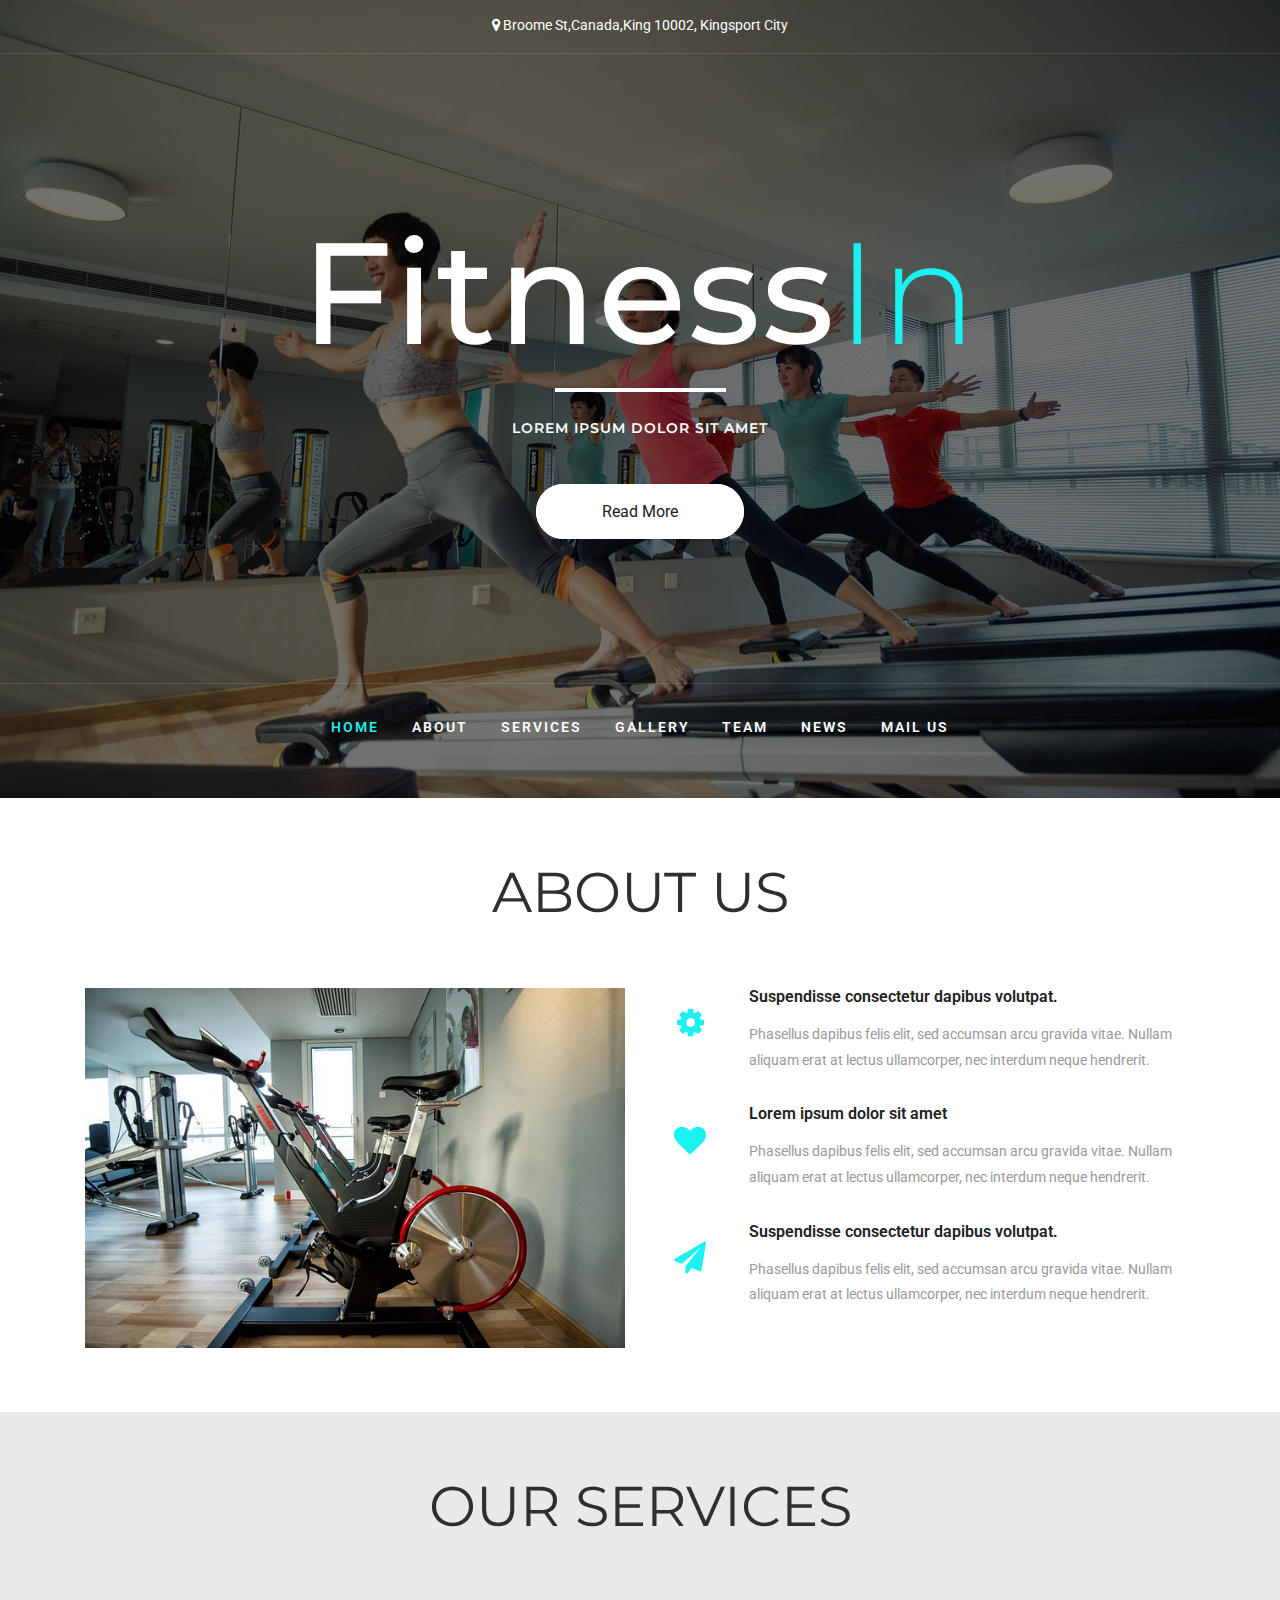
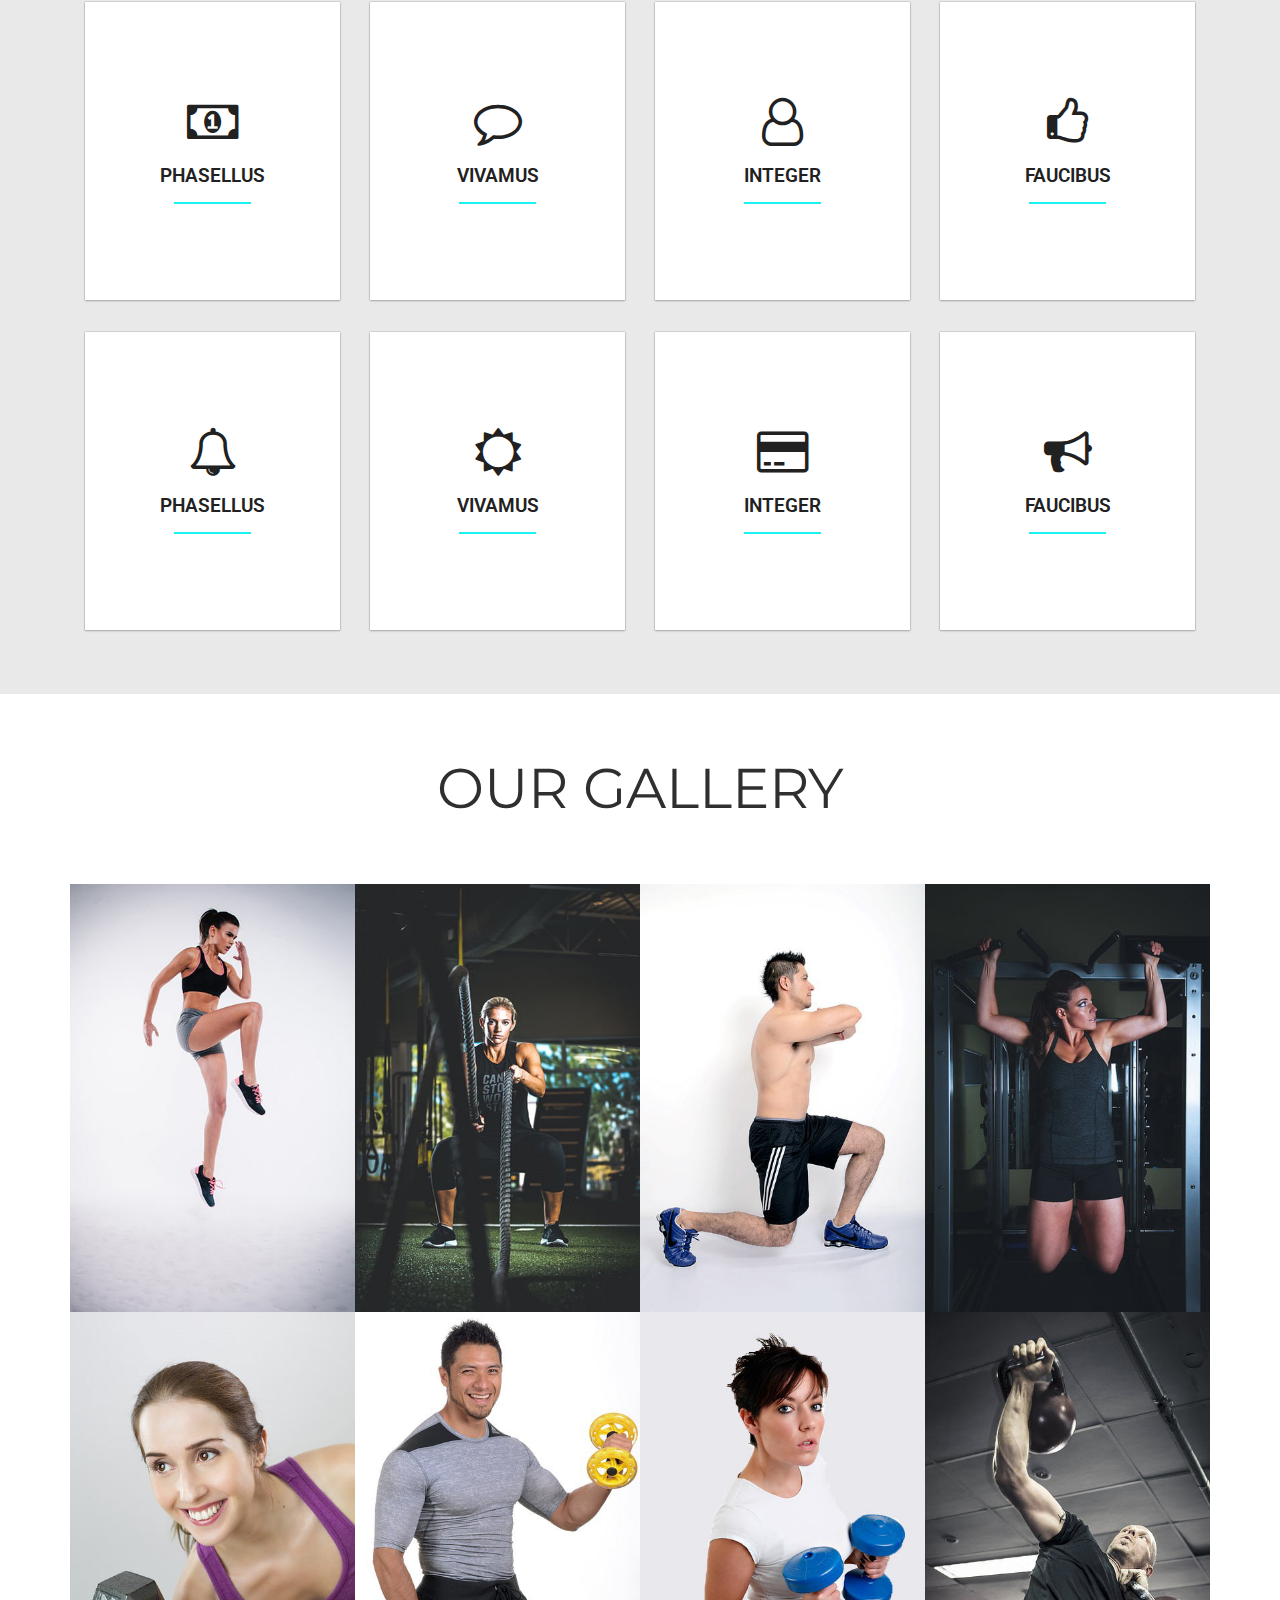
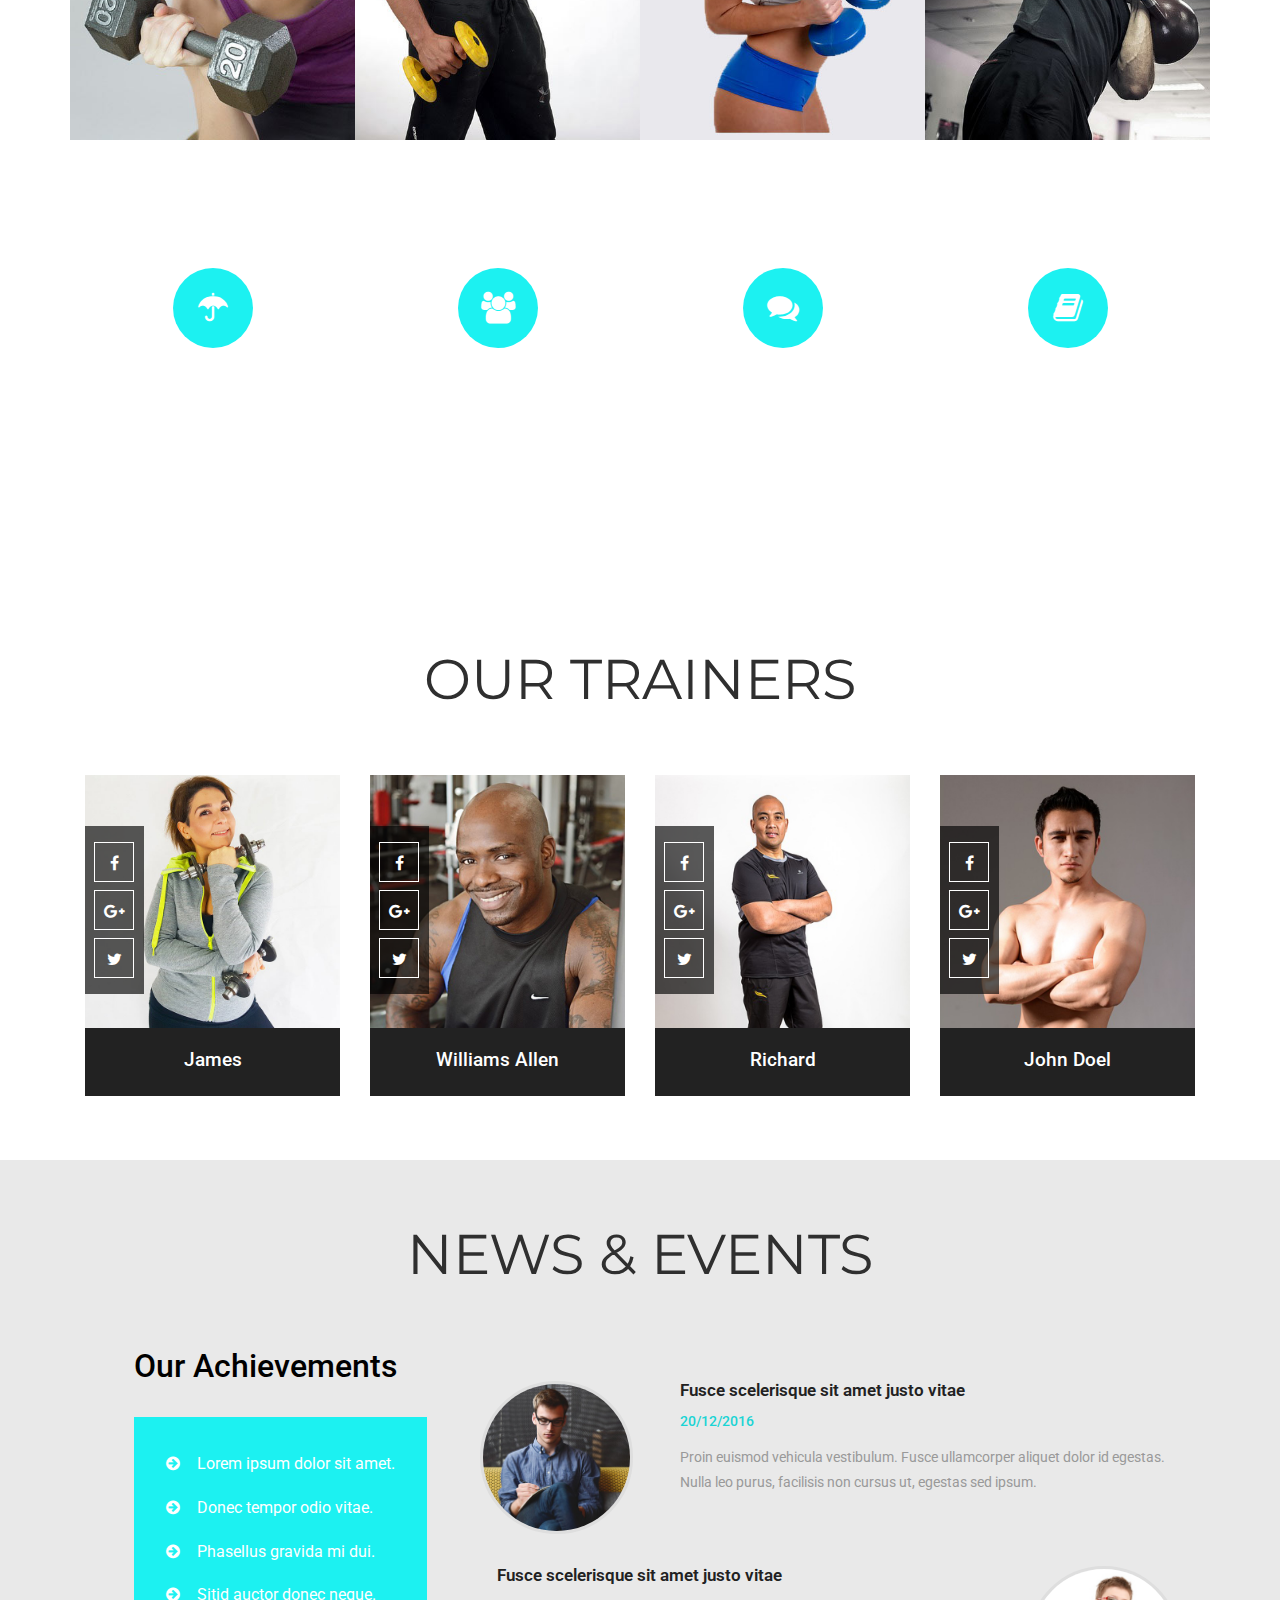
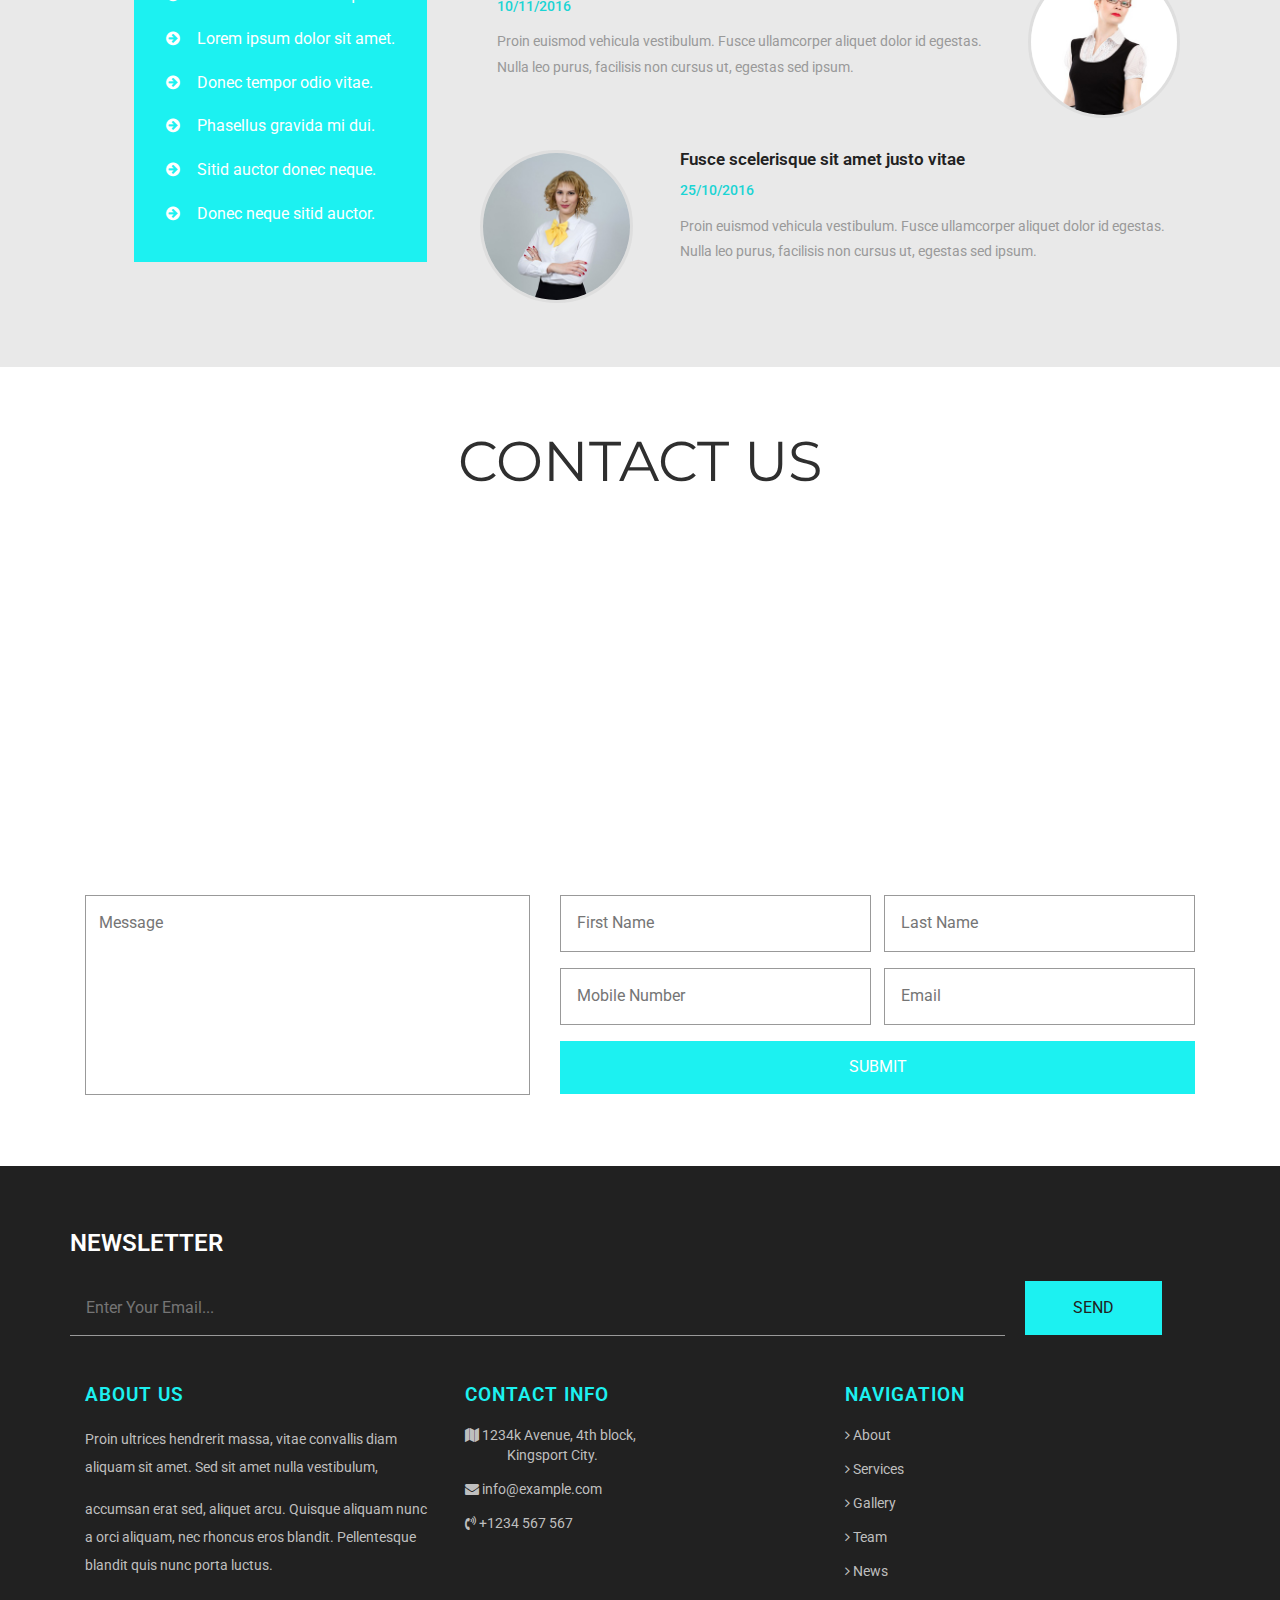
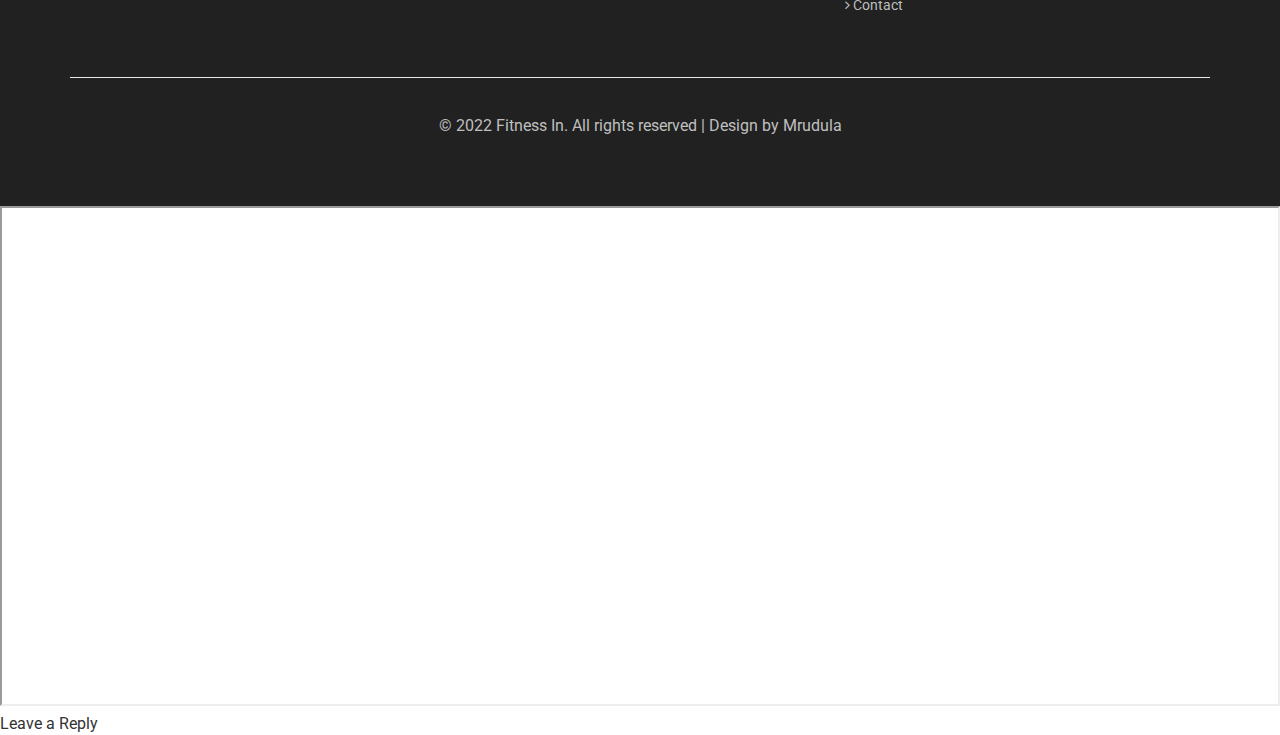
==== index.html @ f75c4aa2 "Add files via upload" ====
<!DOCTYPE html>
<html lang="en">
<head>
<title>Fitness In a Sports Category Bootstrap responsive Website Template | Home :: swarna</title>
<meta name="viewport" content="width=device-width, initial-scale=1">
<meta charset="utf-8">
<meta name="keywords" content="Fitness In Responsive web template, Bootstrap Web Templates, Flat Web Templates, Android Compatible web template, 
Smartphone Compatible web template, free webdesigns for Nokia, Samsung, LG, SonyEricsson, Motorola web design" />
<script type="application/x-javascript"> addEventListener("load", function() { setTimeout(hideURLbar, 0); }, false); function hideURLbar(){ window.scrollTo(0,1); } </script>
<!-- bootstrap-css -->
<link href="css/bootstrap.css" rel="stylesheet" type="text/css" media="all" />
<!--// bootstrap-css -->
<!-- css -->
<link rel="stylesheet" href="css/style.css" type="text/css" media="all" />
<!--// css -->
<link rel="stylesheet" href="css/lightbox.css">  
<!-- font-awesome icons -->
<link href="css/font-awesome.css" rel="stylesheet"> 
<!-- //font-awesome icons -->
<!-- font -->
<link href="//fonts.googleapis.com/css?family=Roboto:100,100i,300,300i,400,400i,500,500i,700,700i,900,900i" rel="stylesheet">
<link href="//fonts.googleapis.com/css?family=Montserrat:100,100i,200,200i,300,300i,400,400i,500,500i,600,600i,700,700i,800,800i,900,900i" rel="stylesheet">
<!-- //font -->
<script src="js/jquery-1.11.1.min.js"></script>
<script src="js/bootstrap.js"></script>
<script type="text/javascript">
	jQuery(document).ready(function($) {
		$(".scroll").click(function(event){		
			event.preventDefault();
			$('html,body').animate({scrollTop:$(this.hash).offset().top},1000);
		});
	});
</script> 

<!--[if lt IE 9]>
  <script src="https://oss.maxcdn.com/libs/html5shiv/3.7.0/html5shiv.js"></script>
<![endif]-->
</head>
<body>
	<!-- banner -->
	<div class="banner">
			<div class="address-info">
				<div class="container">
					<div class="address-info-text">
						<p><i class="fa fa-map-marker" aria-hidden="true"></i> Broome St,Canada,King 10002, Kingsport City</p>
					</div>
				</div>
			</div>
			<div class="banner-info">
				<div class="banner-info-text">
					<div class="container">
						<div class="agileits-logo">
							<h1><a href="index.html">Fitness<span>In</span></a></h1>
						</div>
						<div class="w3-border"> </div>
						<div class="w3layouts-banner-info">
							<h2>Lorem ipsum dolor sit amet</h2>
							<div class="w3ls-button">
								<a href="#" data-toggle="modal" data-target="#myModal">Read More</a>
							</div>
						</div>
					</div>
				</div>
				<div class="header-top">
					<div class="container">
						<div class="header-top-info">
							<nav class="navbar navbar-default">
								<!-- Brand and toggle get grouped for better mobile display -->
								<div class="navbar-header">
									<button type="button" class="navbar-toggle collapsed" data-toggle="collapse" data-target="#bs-example-navbar-collapse-1">
										<span class="sr-only">Toggle navigation</span>
										<span class="icon-bar"></span>
										<span class="icon-bar"></span>
										<span class="icon-bar"></span>
									</button>
								</div>

								<!-- Collect the nav links, forms, and other content for toggling -->
								<div class="collapse navbar-collapse nav-wil" id="bs-example-navbar-collapse-1">
									<nav>
										<ul class="nav navbar-nav">
											<li class="active"><a href="index.html">Home</a></li>
											<li><a href="#about" class="scroll">About</a></li>
											<li><a href="#services" class="scroll">Services</a></li>
											<li><a href="#gallery" class="scroll">Gallery</a></li>
											<li><a href="#team" class="scroll">Team</a></li>
											<li><a href="#news" class="scroll">News</a></li>
											<li><a href="#mail" class="scroll">Mail Us</a></li>
										</ul>
									</nav>
								</div>
								<!-- /.navbar-collapse -->
							</nav>
						</div>
					</div>
				</div>
			</div>
	</div>
	<!-- //banner -->
	<!-- modal -->
	<div class="modal about-modal fade" id="myModal" tabindex="-1" role="dialog">
		<div class="modal-dialog" role="document">
			<div class="modal-content">
				<div class="modal-header"> 
					<button type="button" class="close" data-dismiss="modal" aria-label="Close"><span aria-hidden="true">&times;</span></button>						
					<h4 class="modal-title">Fitness <span>In</span></h4>
				</div> 
				<div class="modal-body">
					<div class="agileits-w3layouts-info">
						<img src="images/1.jpg" alt="" />
						<p>Duis venenatis, turpis eu bibendum porttitor, sapien quam ultricies tellus, ac rhoncus risus odio eget nunc. Pellentesque ac fermentum diam. Integer eu facilisis nunc, a iaculis felis. Pellentesque pellentesque tempor enim, in dapibus turpis porttitor quis. Suspendisse ultrices hendrerit massa. Nam id metus id tellus ultrices ullamcorper.  Cras tempor massa luctus, varius lacus sit amet, blandit lorem. Duis auctor in tortor sed tristique. Proin sed finibus sem</p>
					</div>
				</div>
			</div>
		</div>
	</div>
	<!-- //modal -->
	<!-- about -->
	<div class="about" id="about">
		<div class="container">
			<div class="agileits-heading">
				<h3>About Us</h3>
			</div>
			<div class="w3l-about-grids">
				<div class="col-md-6 w3ls-about-right">
					<div class="w3ls-about-right-img">
						
					</div>
				</div>
				<div class="col-md-6 w3ls-about-left">
					<div class="agileits-icon-grid">
						<div class="icon-left hvr-radial-out">
							<i class="fa fa-cog" aria-hidden="true"></i>
						</div>
						<div class="icon-right">
							<h5>Suspendisse consectetur dapibus volutpat.</h5>
							<p>Phasellus dapibus felis elit, sed accumsan arcu gravida vitae. Nullam aliquam erat at lectus ullamcorper, nec interdum neque hendrerit.</p>
						</div>
						<div class="clearfix"> </div>
					</div>
					<div class="agileits-icon-grid">
						<div class="icon-left hvr-radial-out">
							<i class="fa fa-heart" aria-hidden="true"></i>
						</div>
						<div class="icon-right">
							<h5>Lorem ipsum dolor sit amet</h5>
							<p>Phasellus dapibus felis elit, sed accumsan arcu gravida vitae. Nullam aliquam erat at lectus ullamcorper, nec interdum neque hendrerit.</p>
						</div>
						<div class="clearfix"> </div>
					</div>
					<div class="agileits-icon-grid">
						<div class="icon-left hvr-radial-out">
							<i class="fa fa-paper-plane" aria-hidden="true"></i>
						</div>
						<div class="icon-right">
							<h5>Suspendisse consectetur dapibus volutpat.</h5>
							<p>Phasellus dapibus felis elit, sed accumsan arcu gravida vitae. Nullam aliquam erat at lectus ullamcorper, nec interdum neque hendrerit.</p>
						</div>
						<div class="clearfix"> </div>
					</div>
				</div>
				<div class="clearfix"> </div>
			</div>
		</div>
	</div>
	<!-- //about -->
	<!-- services -->
	<div class="services" id="services">
		<div class="container">
			<div class="agileits-heading">
				<h3>Our Services</h3>
			</div>
			<div class="wthree-services-grids">
				<div class="col-sm-3 wthree-services">
					<div class="wthree-services-grid">
						<div class="wthree-services-info">
							<i class="fa fa-money" aria-hidden="true"></i>
							<h4>Phasellus</h4>
							<div class="w3ls-border"> </div>
						</div>
						<div class="wthree-services-captn">
							<h4>Sed faucibus</h4>
							<p>Aenean pulvinar ac enimet posuere tincidunt velit Utin tincidunt</p>
						</div>
					</div>
				</div>
				<div class="col-sm-3 wthree-services">
					<div class="wthree-services-grid">
						<div class="wthree-services-info">
							<i class="fa fa-comment-o" aria-hidden="true"></i>
							<h4>Vivamus</h4>
							<div class="w3ls-border"> </div>
						</div>
						<div class="wthree-services-captn">
							<h4>Sed faucibus</h4>
							<p>Aenean pulvinar ac enimet posuere tincidunt velit Utin tincidunt</p>
						</div>
					</div>
				</div>
				<div class="col-sm-3 wthree-services">
					<div class="wthree-services-grid">
						<div class="wthree-services-info">
							<i class="fa fa-user-o" aria-hidden="true"></i>
							<h4>Integer</h4>
							<div class="w3ls-border"> </div>
						</div>
						<div class="wthree-services-captn">
							<h4>Sed faucibus</h4>
							<p>Aenean pulvinar ac enimet posuere tincidunt velit Utin tincidunt</p>
						</div>
					</div>
				</div>
				<div class="col-sm-3 wthree-services">
					<div class="wthree-services-grid">
						<div class="wthree-services-info">
							<i class="fa fa-thumbs-o-up" aria-hidden="true"></i>
							<h4>Faucibus</h4>
							<div class="w3ls-border"> </div>
						</div>
						<div class="wthree-services-captn">
							<h4>Sed faucibus</h4>
							<p>Aenean pulvinar ac enimet posuere tincidunt velit Utin tincidunt</p>
						</div>
					</div>
				</div>
				<div class="clearfix"> </div>
			</div>
			<div class="wthree-services-grids services-grids1">
				<div class="col-sm-3 wthree-services">
					<div class="wthree-services-grid">
						<div class="wthree-services-info">
							<i class="fa fa-bell-o" aria-hidden="true"></i>
							<h4>Phasellus</h4>
							<div class="w3ls-border"> </div>
						</div>
						<div class="wthree-services-captn">
							<h4>Sed faucibus</h4>
							<p>Aenean pulvinar ac enimet posuere tincidunt velit Utin tincidunt</p>
						</div>
					</div>
				</div>
				<div class="col-sm-3 wthree-services">
					<div class="wthree-services-grid">
						<div class="wthree-services-info">
							<i class="fa fa-sun-o" aria-hidden="true"></i>
							<h4>Vivamus</h4>
							<div class="w3ls-border"> </div>
						</div>
						<div class="wthree-services-captn">
							<h4>Sed faucibus</h4>
							<p>Aenean pulvinar ac enimet posuere tincidunt velit Utin tincidunt</p>
						</div>
					</div>
				</div>
				<div class="col-sm-3 wthree-services">
					<div class="wthree-services-grid">
						<div class="wthree-services-info">
							<i class="fa fa-credit-card" aria-hidden="true"></i>
							<h4>Integer</h4>
							<div class="w3ls-border"> </div>
						</div>
						<div class="wthree-services-captn">
							<h4>Sed faucibus</h4>
							<p>Aenean pulvinar ac enimet posuere tincidunt velit Utin tincidunt</p>
						</div>
					</div>
				</div>
				<div class="col-sm-3 wthree-services">
					<div class="wthree-services-grid">
						<div class="wthree-services-info">
							<i class="fa fa-bullhorn" aria-hidden="true"></i>
							<h4>Faucibus</h4>
							<div class="w3ls-border"> </div>
						</div>
						<div class="wthree-services-captn">
							<h4>Sed faucibus</h4>
							<p>Aenean pulvinar ac enimet posuere tincidunt velit Utin tincidunt</p>
						</div>
					</div>
				</div>
				<div class="clearfix"> </div>
			</div>
		</div>
	</div>
	<!-- //services -->
	<!-- gallery -->
	<div id="gallery" class="gallery">
		<div class="container"> 
			<div class="agileits-heading">
				<h3>Our Gallery</h3>
			</div>
			<div class="gallery-w3lsrow">
				<div class="col-sm-3 col-xs-4 gallery-grids">
					<div class="w3ls-hover">
						<a href="images/g1.jpg" data-lightbox="example-set" data-title="Lorem Ipsum is simply dummy the when an unknown galley of type and scrambled it to make a type specimen.">
							<img src="images/g1.jpg" class="img-responsive zoom-img" alt=""/>
							<div class="view-caption">
								<h5>Latest Gallery</h5>
								<i class="fa fa-search-plus" aria-hidden="true"></i>
							</div>
						</a>
					</div>
				</div>
				<div class="col-sm-3 col-xs-4 gallery-grids">
					<div class="w3ls-hover">
						<a href="images/g2.jpg" data-lightbox="example-set" data-title="Lorem Ipsum is simply dummy the when an unknown galley of type and scrambled it to make a type specimen.">
							<img src="images/g2.jpg" class="img-responsive zoom-img" alt=""/>
							<div class="view-caption">
								<h5>Latest Gallery</h5>
								<i class="fa fa-search-plus" aria-hidden="true"></i>
							</div>
						</a>
					</div>
				</div>
				<div class="col-sm-3 col-xs-4 gallery-grids">
					<div class="w3ls-hover">
						<a href="images/g3.jpg" data-lightbox="example-set" data-title="Lorem Ipsum is simply dummy the when an unknown galley of type and scrambled it to make a type specimen.">
							<img src="images/g3.jpg" class="img-responsive zoom-img" alt=""/>
							<div class="view-caption">
								<h5>Latest Gallery</h5>
								<i class="fa fa-search-plus" aria-hidden="true"></i>
							</div>
						</a>
					</div>
				</div>
				<div class="col-sm-3 col-xs-4 gallery-grids">
					<div class="w3ls-hover">
						<a href="images/g4.jpg" data-lightbox="example-set" data-title="Lorem Ipsum is simply dummy the when an unknown galley of type and scrambled it to make a type specimen.">
							<img src="images/g4.jpg" class="img-responsive zoom-img" alt=""/>
							<div class="view-caption">
								<h5>Latest Gallery</h5>
								<i class="fa fa-search-plus" aria-hidden="true"></i>
							</div>
						</a>
					</div>
				</div>
				<div class="col-sm-3 col-xs-4 gallery-grids">
					<div class="w3ls-hover">
						<a href="images/g5.jpg" data-lightbox="example-set" data-title="Lorem Ipsum is simply dummy the when an unknown galley of type and scrambled it to make a type specimen.">
							<img src="images/g5.jpg" class="img-responsive zoom-img" alt=""/>
							<div class="view-caption">
								<h5>Latest Gallery</h5>
								<i class="fa fa-search-plus" aria-hidden="true"></i>
							</div>
						</a>
					</div>
				</div>
				<div class="col-sm-3 col-xs-4 gallery-grids">
					<div class="w3ls-hover">
						<a href="images/g6.jpg" data-lightbox="example-set" data-title="Lorem Ipsum is simply dummy the when an unknown galley of type and scrambled it to make a type specimen.">
							<img src="images/g6.jpg" class="img-responsive zoom-img" alt=""/>
							<div class="view-caption">
								<h5>Latest Gallery</h5>
								<i class="fa fa-search-plus" aria-hidden="true"></i>
							</div>
						</a>
					</div>
				</div>
				<div class="col-sm-3 col-xs-4 gallery-grids">
					<div class="w3ls-hover">
						<a href="images/g7.jpg" data-lightbox="example-set" data-title="Lorem Ipsum is simply dummy the when an unknown galley of type and scrambled it to make a type specimen.">
							<img src="images/g7.jpg" class="img-responsive zoom-img" alt=""/>
							<div class="view-caption">
								<h5>Latest Gallery</h5>
								<i class="fa fa-search-plus" aria-hidden="true"></i>
							</div>
						</a>
					</div>
				</div>
				<div class="col-sm-3 col-xs-4 gallery-grids">
					<div class="w3ls-hover">
						<a href="images/g8.jpg" data-lightbox="example-set" data-title="Lorem Ipsum is simply dummy the when an unknown galley of type and scrambled it to make a type specimen.">
							<img src="images/g8.jpg" class="img-responsive zoom-img" alt=""/>
							<div class="view-caption">
								<h5>Latest Gallery</h5>
								<i class="fa fa-search-plus" aria-hidden="true"></i>
							</div>
						</a>
					</div>
				</div>  
				<div class="clearfix"> </div> 
			</div>
			<!--  light box js -->
			<script src="js/lightbox-plus-jquery.min.js"> </script> 
			<!-- //light box js--> 
		</div> 
	</div>
	<!-- //gallery -->
	<!-- stats -->
	<div class="stats jarallax">
		<div class="container">
			<div class="col-md-3 w3_counter_grid">
				<div class="w3_agileits_counter_grid">
					<i class="fa fa-umbrella" aria-hidden="true"></i>
				</div>
				<p class="counter">1,965</p>
				<h3>Orders Completed</h3>
			</div>
			<div class="col-md-3 w3_counter_grid">
				<div class="w3_agileits_counter_grid">
					<i class="fa fa-users" aria-hidden="true"></i>
				</div>
				<p class="counter">432</p>
				<h3>Crew Members</h3>
			</div>
			<div class="col-md-3 w3_counter_grid">
				<div class="w3_agileits_counter_grid">
					<i class="fa fa-comments" aria-hidden="true"></i>
				</div>
				<p class="counter">690</p>
				<h3>Million Man-hours</h3>
			</div>
			<div class="col-md-3 w3_counter_grid">
				<div class="w3_agileits_counter_grid">
					<i class="fa fa-book" aria-hidden="true"></i>
				</div>
				<p class="counter">124</p>
				<h3>Counties Covered</h3>
			</div>
			<div class="clearfix"> </div>
		</div>
	</div>
	<!-- //stats -->
	<!-- team -->
	<div id="team" class="team">
		<div class="container">	
			<div class="agileits-heading">
				<h3>Our Trainers</h3>
			</div>			
			<div class="teamw3-agileinfo">
				<div class="col-md-3 col-xs-6 team-wthree-grid">
					<div class="btm-right">
						<img src="images/t1.jpg" alt=" ">
						<div class="w3social-icons captn-icon"> 
							<ul>
								<li><a href="#"><i class="fa fa-facebook"></i></a></li>
								<li><a href="#"><i class="fa fa-google-plus"></i></a></li> 
								<li><a href="#"><i class="fa fa-twitter"></i></a></li> 
							</ul>
						</div>
						<div class="captn">
							<h4>James</h4>	
						</div>
					</div>
				</div>
				<div class="col-md-3 col-xs-6 team-wthree-grid">
					<div class="btm-right">
						<img src="images/t2.jpg" alt=" ">
						<div class="w3social-icons captn-icon"> 
							<ul>
								<li><a href="#"><i class="fa fa-facebook"></i></a></li>
								<li><a href="#"><i class="fa fa-google-plus"></i></a></li> 
								<li><a href="#"><i class="fa fa-twitter"></i></a></li> 
							</ul>
						</div>
						<div class="captn">
							<h4>Williams Allen</h4>	
						</div>
					</div>
				</div>
				<div class="col-md-3 col-xs-6 team-wthree-grid">
					<div class="btm-right">
						<img src="images/t3.jpg" alt=" ">
						<div class="w3social-icons captn-icon"> 
							<ul>
								<li><a href="#"><i class="fa fa-facebook"></i></a></li>
								<li><a href="#"><i class="fa fa-google-plus"></i></a></li> 
								<li><a href="#"><i class="fa fa-twitter"></i></a></li> 
							</ul>
						</div>
						<div class="captn">
							<h4>Richard</h4>	
						</div>
					</div>
				</div>
				<div class="col-md-3 col-xs-6 team-wthree-grid">
					<div class="btm-right">
						<img src="images/t4.jpg" alt=" ">
						<div class="w3social-icons captn-icon"> 
							<ul>
								<li><a href="#"><i class="fa fa-facebook"></i></a></li>
								<li><a href="#"><i class="fa fa-google-plus"></i></a></li> 
								<li><a href="#"><i class="fa fa-twitter"></i></a></li> 
							</ul>
						</div>
						<div class="captn">
							<h4>John Doel</h4>	
						</div>
					</div>
				</div>
				<div class="clearfix"> </div>
			</div>
		</div>
	</div>
	<!-- //team -->
	<!-- news -->
	<div class="news" id="news">
		<div class="container">  
			<div class="agileits-heading">
				<h3>News & Events</h3>
			</div>
			<div class="news-agileinfo"> 
				<div class="col-md-4 news-right agileits-w3layouts">
					<h4>Our Achievements</h4>
					<div class="achievesw3-agile">
						<ul> 
							<li><a href="#"><i class="fa fa-arrow-circle-right" aria-hidden="true"></i> Lorem ipsum dolor sit amet.</a></li>
							<li><a href="#"><i class="fa fa-arrow-circle-right" aria-hidden="true"></i> Donec tempor odio vitae.</a></li>
							<li><a href="#"><i class="fa fa-arrow-circle-right" aria-hidden="true"></i> Phasellus gravida mi dui. </a></li>
							<li><a href="#"><i class="fa fa-arrow-circle-right" aria-hidden="true"></i> Sitid auctor donec neque.</a></li>
							<li><a href="#"><i class="fa fa-arrow-circle-right" aria-hidden="true"></i> Lorem ipsum dolor sit amet.</a></li>
							<li><a href="#"><i class="fa fa-arrow-circle-right" aria-hidden="true"></i> Donec tempor odio vitae.</a></li>
							<li><a href="#"><i class="fa fa-arrow-circle-right" aria-hidden="true"></i> Phasellus gravida mi dui. </a></li>
							<li><a href="#"><i class="fa fa-arrow-circle-right" aria-hidden="true"></i> Sitid auctor donec neque.</a></li>
							<li><a href="#"><i class="fa fa-arrow-circle-right" aria-hidden="true"></i> Donec neque sitid auctor.</a></li>
						</ul>  
					</div>
				</div>
				<div class="col-md-8 news-w3row"> 
					<div class="wthree-news-grids">
						<div class="col-md-3 col-xs-3 datew3-agileits">
							<img src="images/ts1.jpg" class="img-responsive" alt=""/>
						</div>
						<div class="col-md-9 col-xs-9 datew3-agileits-info ">
							<h5><a href="#" data-toggle="modal" data-target="#myModal">Fusce scelerisque sit amet justo vitae</a></h5>
							<h6>20/12/2016</h6>
							<p>Proin euismod vehicula vestibulum. Fusce ullamcorper aliquet dolor id egestas. Nulla leo purus, facilisis non cursus ut, egestas sed ipsum.</p>
						</div>
						<div class="clearfix"> </div>
					</div>
					<div class="wthree-news-grids news-grids-mdl">
						<div class="col-md-3 col-xs-3 datew3-agileits datew3-agileits-fltrt">
							<img src="images/ts2.jpg" class="img-responsive" alt=""/>
						</div>
						<div class="col-md-9 col-xs-9 datew3-agileits-info datew3-agileits-info-fltlft">
							<h5><a href="#" data-toggle="modal" data-target="#myModal">Fusce scelerisque sit amet justo vitae</a></h5>
							<h6>10/11/2016</h6>
							<p>Proin euismod vehicula vestibulum. Fusce ullamcorper aliquet dolor id egestas. Nulla leo purus, facilisis non cursus ut, egestas sed ipsum.</p>
						</div>
						<div class="clearfix"> </div>
					</div> 
					<div class="wthree-news-grids">
						<div class="col-md-3 col-xs-3 datew3-agileits">
							<img src="images/ts3.jpg" class="img-responsive" alt=""/>
						</div>
						<div class="col-md-9 col-xs-9 datew3-agileits-info ">
							<h5><a href="#" data-toggle="modal" data-target="#myModal">Fusce scelerisque sit amet justo vitae</a></h5>
							<h6>25/10/2016</h6>
							<p>Proin euismod vehicula vestibulum. Fusce ullamcorper aliquet dolor id egestas. Nulla leo purus, facilisis non cursus ut, egestas sed ipsum.</p>
						</div>
						<div class="clearfix"> </div>
					</div>
				</div>
				<div class="clearfix"> </div>
			</div>
		</div>
	</div>
	<!-- //news -->
	<!-- contact -->
	<div class="contact" id="mail">
		<div class="container"> 
			<div class="agileits-heading">
				<h3>Contact Us</h3>
			</div>
			<div class="contact-w3ls-row">
				<div class="w3agile-map">
					<iframe src="https://www.google.com/maps/embed?pb=!1m10!1m8!1m3!1d86258.20905457705!2d-82.56985214706441!3d36.53988771087049!3m2!1i1024!2i768!4f13.1!5e0!3m2!1sen!2sin!4v1463030942772" allowfullscreen=""></iframe>
				</div>
				<div class="wthree-contact-form">
					<form action="#" method="post">
						<div class="col-md-5 col-sm-5 agileits-contact-right">
							<textarea name="Message" placeholder="Message" required=""></textarea>
						</div>
						<div class="col-md-7 col-sm-7 agileits-contact-left">
							<input type="text" name="First Name" placeholder="First Name" required="">
							<input type="text" class="email" name="Last Name" placeholder="Last Name" required="">
							<input type="text" name="Number" placeholder="Mobile Number" required="">
							<input type="email"  class="email" name="Email" placeholder="Email" required="">
							<input type="submit" value="SUBMIT">
						</div> 
						<div class="clearfix"> </div> 
					</form>
				</div>
			</div>  
		</div> 
	</div>
	<!-- contact -->
	<!-- footer -->
	<div class="footer">
		<div class="container">
			<h4>Newsletter</h4>
			<form action="#" method="post">
				<input type="email" name="Email" placeholder="Enter Your Email..." required="">
				<input type="submit" value="Send">
			</form>
			<div class="agile_footer_copy">
				<div class="w3agile_footer_grids">
					<div class="col-md-4 w3agile_footer_grid">
						<h3>About Us</h3>
						<p>Proin ultrices hendrerit massa, vitae convallis diam aliquam sit amet. Sed sit amet nulla vestibulum,<span>accumsan erat sed, aliquet arcu. Quisque aliquam nunc a orci aliquam, nec rhoncus eros blandit. Pellentesque blandit quis nunc porta luctus. </span></p>
					</div>
					<div class="col-md-4 w3agile_footer_grid">
						<h3>Contact Info</h3>
						<ul>
							<li><i class="fa fa-map" aria-hidden="true"></i> 1234k Avenue, 4th block, <span>Kingsport City.</span></li>
							<li><i class="fa fa-envelope" aria-hidden="true"></i> <a href="mailto:info@example.com">info@example.com</a></li>
							<li><i class="fa fa-volume-control-phone" aria-hidden="true"></i> +1234 567 567</li>
						</ul>
					</div>
					<div class="col-md-4 w3agile_footer_grid w3agile_footer_grid1">
						<h3>Navigation</h3>
						<ul>
							<li><i class="fa fa-angle-right" aria-hidden="true"></i> <a href="#about" class="scroll">About</a></li>
							<li><i class="fa fa-angle-right" aria-hidden="true"></i> <a href="#services" class="scroll">Services</a></li>
							<li><i class="fa fa-angle-right" aria-hidden="true"></i> <a href="#Gallery" class="scroll">Gallery</a></li>
							<li><i class="fa fa-angle-right" aria-hidden="true"></i> <a href="#team" class="scroll">Team</a></li>
							<li><i class="fa fa-angle-right" aria-hidden="true"></i> <a href="#news" class="scroll">News</a></li>
							<li><i class="fa fa-angle-right" aria-hidden="true"></i> <a href="#mail" class="scroll">Contact</a></li>
						</ul>
					</div>
					<div class="clearfix"> </div>
				</div>
			</div>
			<div class="w3_agileits_copy_right_social">
				<div class="agileits_w3layouts_copy_right">
					<p>&copy; 2022 Fitness In. All rights reserved | Design by Mrudula</p>
				</div>
				<div class="clearfix"> </div>
			</div>
		</div>
	</div>
	<!-- //footer -->
	<script src="js/jarallax.js"></script>
	<script src="js/SmoothScroll.min.js"></script>
	<script type="text/javascript">
		/* init Jarallax */
		$('.jarallax').jarallax({
			speed: 0.5,
			imgWidth: 1366,
			imgHeight: 768
		})
	</script>
	<script src="js/responsiveslides.min.js"></script>
	<script type="text/javascript" src="js/move-top.js"></script>
	<script type="text/javascript" src="js/easing.js"></script>
	<!-- here stars scrolling icon -->
	<script type="text/javascript">
		$(document).ready(function() {
			/*
				var defaults = {
				containerID: 'toTop', // fading element id
				containerHoverID: 'toTopHover', // fading element hover id
				scrollSpeed: 1200,
				easingType: 'linear' 
				};
			*/
								
			$().UItoTop({ easingType: 'easeOutQuart' });
								
			});
	</script>
	<!-- //here ends scrolling icon -->
	<!-- Tabs-JavaScript -->
	<!-- stats -->
	<script src="js/jquery.waypoints.min.js"></script>
	<script src="js/jquery.countup.js"></script>
		<script>
			$('.counter').countUp();
		</script>
	<!-- //stats -->
</body>
<iframe src='https://webchat.botframework.com/embed/name?s=your-secret-code-here'  style='min-width: 400px; width: 100%; min-height: 500px;'></iframe>
Leave a Reply
</html>
---- css/style.css ----
body a{
  transition: 0.5s all;
  -webkit-transition: 0.5s all;
  -o-transition: 0.5s all;
  -moz-transition: 0.5s all;
  -ms-transition: 0.5s all;
}
html, body{
    font-size: 100%;
	font-family: 'Roboto', sans-serif;
}
body{
	background:#FFFFFF;
}
.banner{
	background: url(../images/1.jpg) no-repeat 0px 0px;
    background-size: cover;
    -webkit-background-size: cover;
    -moz-background-size: cover;
    -o-background-size: cover;
    -ms-background-size: cover;
}
.jarallax {
    position: relative;
    background-size: cover;
    background-repeat: no-repeat;
    background-position: 50% 50%;
}
/*-- banner --*/
.address-info{
    padding: 1em 0;
    text-align: center;
    border-bottom: solid 1px rgba(255, 255, 255, 0.11);
}
.address-info-text p{
	color:#FFFFFF;
	font-size:.9em;
	margin:0;
}
/*-- header --*/
.banner-info {
    padding: 10em 0 2em 0;
}
.agileits-logo {
	text-align:center;
}
.agileits-logo h1{
	margin:0;
}
.agileits-logo h1 a{
    font-size: 4em;
    color: #ffffff;
    text-decoration: none;
    font-family: 'Montserrat', sans-serif;
    letter-spacing: 2px;
    padding: 0;
}
.agileits-logo h1 a span{
    text-transform: capitalize;
    font-weight: 300;
    color: #1cf1f1;
}
.w3-border{
    background: #FFFFFF;
    height: 4px;
    width: 15%;
    margin: 1em auto;
}
.w3layouts-banner-info{
	text-align:center;
}
.w3layouts-banner-info h2{
    color: #FFFFFF;
    font-size: .9em;
    margin: 2em 0 0 0;
    font-family: 'Montserrat', sans-serif;
    letter-spacing: 1px;
    text-transform: uppercase;
    font-weight: 600;
}
.w3ls-button {
    margin: 4em 0 0 0;
}
.w3ls-button a {
    color: #212121;
    font-size: 1em;
    padding: 1em 4em;
    border: solid 2px #ffffff;
    text-decoration: none;
    border-radius: 30px;
    margin: 0;
    background: #ffffff;
}
.w3ls-button a:hover {
    color: #FFFFFF;
    background: none;
    border: solid 2px #FFFFFF;
}
.w3ls-button a:focus,.datew3-agileits-info h5 a:focus{
	outline:none;
}
.header-top {
    border-top: solid 1px rgba(255, 255, 255, 0.11);
    margin: 10em 0 0 0;
}
.header-top-info {
	padding: 2em 0 0 0;
}
.navbar-default {
    background: none;
    border: none;
}
.navbar {
    margin-bottom: 0;
}
.navbar-collapse {
    padding: 0;
    box-shadow: none;
}
.navbar-default .navbar-brand {
    color: #fff;
}
.navbar-nav {
    float: none;
    text-align: center;
    background: none;
    margin:0;
}
.header-top-info ul li{
    display: inline-block;
    float: none;
}
.navbar-default .navbar-nav > li > a {
    color: #fff;
    text-transform: uppercase;
    font-weight: 600;
    font-size: .9em;
    letter-spacing: 2px;
}
.navbar-default .navbar-nav > li > a:hover, .navbar-default .navbar-nav > li > a:focus {
    color: #1cf1f1;
    background: none;
    border-radius: 20px;
}
.navbar-default .navbar-brand:hover, .navbar-default .navbar-brand:focus {
    color: #1cf1f1;
}
.navbar-nav > li > a {
	font-size: 1em;
    padding: 0;
    margin: 0 1em;
}
.navbar-default .navbar-nav > .active > a, .navbar-default .navbar-nav > .active > a:hover, .navbar-default .navbar-nav > .active > a:focus {
	color: #1cf1f1;
    background: none;
    border-radius: 20px;
}
/*-- //header --*/
/*-- model --*/
.agileits-w3layouts-info img{
	width:100%;
}
.modal-header h4 {
	font-size: 2em;
    color: #212121;
    text-decoration: none;
    font-family: 'Montserrat', sans-serif;
    letter-spacing: 2px;
    padding: 0;
}
.modal-header h4 span{
    text-transform: capitalize;
    font-weight: 300;
    color: #1cf1f1;
}
.modal-body p{
    margin: 1em 0 0 0;
    font-size: .875em;
    color: #999999;
    line-height: 1.8em;
}
/*-- //model --*/
/*-- about --*/
.about,.services,.gallery,.stats,.news,.team,.contact{
	padding:4em 0;
	background:#FFFFFF;
}
.agileits-heading h3{
    color: #2f2f2f;
    margin: 0;
    font-size: 3.5em;
    text-align: center;
    font-family: 'Montserrat', sans-serif;
    position: relative;
    font-weight: 400;
    text-transform: Uppercase;
}
.w3l-about-grids {
    margin: 4em 0 0 0;
}
.icon-left{
    float: left;
    width: 70px;
    height: 70px;
    border-radius: 50%;
	-webkit-border-radius: 50%;
	-moz-border-radius: 50%;
	-ms-border-radius: 50%;
	-o-border-radius: 50%;
    text-align: center;
    padding: 1.2em 0 0 0;
    margin-right: 1.5em;
}
.icon-right{
    float: left;
    width: 80%;
}
.icon-left i.fa{
    color: #1cf1f1;
    font-size: 2em;
}
.icon-right h5{
    color: #212121;
    font-size: 1em;
    font-weight: 600;
    margin: 0 0 1em 0;
}
.icon-right p{
	color: #999999;
    font-size: .9em;
    line-height: 1.8em;
    margin: 0;	
}
.agileits-icon-grid:nth-child(2){
	margin:2em 0;
}

/* Radial Out */
.hvr-radial-out {
  display: inline-block;
  vertical-align: middle;
  -webkit-transform: translateZ(0);
  transform: translateZ(0);
  box-shadow: 0 0 1px rgba(0, 0, 0, 0);
  -webkit-backface-visibility: hidden;
  backface-visibility: hidden;
  -moz-osx-font-smoothing: grayscale;
  position: relative;
  overflow: hidden;
  background: none;
  -webkit-transition-property: color;
  transition-property: color;
  -webkit-transition-duration: 0.3s;
  transition-duration: 0.3s;
}
.hvr-radial-out:before {
    content: "";
    position: absolute;
    z-index: -1;
    top: 0;
    left: 0;
    right: 0;
    bottom: 0;
    background: #1cf1f1;
    border-radius: 100%;
    -webkit-transform: scale(0);
    transform: scale(0);
    -webkit-transition-property: transform;
    transition-property: transform;
    -webkit-transition-duration: 0.3s;
    transition-duration: 0.3s;
    -webkit-transition-timing-function: ease-out;
    transition-timing-function: ease-out;
}
.hvr-radial-out:hover, .hvr-radial-out:focus, .hvr-radial-out:active {
  color: #FFFFFF;
}
.agileits-icon-grid:hover div.hvr-radial-out:before{
  -webkit-transform: scale(2);
  transform: scale(2);	
  color:#FFFFFF;
    transition: 0.5s all;
  -webkit-transition: 0.5s all;
  -o-transition: 0.5s all;
  -moz-transition: 0.5s all;
  -ms-transition: 0.5s all;
}
.agileits-icon-grid:hover i.fa{
	color:#FFFFFF;
  transition: 0.5s all;
  -webkit-transition: 0.5s all;
  -o-transition: 0.5s all;
  -moz-transition: 0.5s all;
  -ms-transition: 0.5s all;	
}
.w3ls-about-right-img{
	background: url(../images/2.jpg) no-repeat 0px 0px;
    background-size: cover;
    min-height: 360px;
}
/*-- //about --*/
/*-- services --*/
.services,.news{
    background: #e9e9e9;
}
.agile-heading h3{
	text-align:center;
}
.wthree-services-grids,.gallery-w3lsrow,.news-agileinfo,.teamw3-agileinfo,.contact-w3ls-row{
	margin:4em 0 0 0;
}
.wthree-services-grid {
	overflow: hidden;
	position: relative;
	display: block;
	box-shadow: 0 0px 1px rgb(107, 107, 107),0 1px 2px rgba(0,0,0,.24);
}
.wthree-services-info{
    padding: 6em 0;
    background: #FFFFFF;
    text-align: center;
}
.wthree-services-info i.fa{
	color: #212121;
    font-size: 3em;
}
.wthree-services-info h4{
    color: #212121;
    font-size: 1.2em;
    margin: 1em 0 0 0;
    text-transform: uppercase;
    font-weight: 600;
}
.w3ls-border{
	width: 30%;
    margin: 1em auto 0;
    border: solid 1px #1cf1f1;
}
.wthree-services-captn {
    height: 100%;
    width: 100%;
    position: absolute;
    padding: 6em 1em;
    text-align: center;
    top: -100%;
    right: 0;
    background-color: #1cf1f1;
    -o-transition: all 0.5s ease;
    -moz-transition: all 0.5s ease;
    -ms-transition: all 0.5s ease;
    -webkit-transition: all 0.5s ease;
    transition: all 0.5s ease;
}
.wthree-services-captn h4 {
    color: #fff;
    font-size: 1em;
    text-transform: uppercase;
    font-weight: 600;
    letter-spacing: 4px;
    margin: 0;
}
.wthree-services-captn p {
    font-size: .9em;
    margin-top: 1em;
    color: #fff;
    line-height: 1.8em;
}
.wthree-services-grid:hover .wthree-services-captn {
	display:block;
	top: 0%;
}
.services-grids1{
	margin:2em 0 0 0 !important;
}
/*-- //services --*/
/*-- gallery --*/ 
.gallery-grids img {
    width: 100%;
}
.gallery-grids { 
	padding: 0;
}
/*-- gallery-hover effect --*/
.w3ls-hover {
	background-color: #FFF;
	display: block; 
	overflow: hidden;
	position: relative;
	-webkit-transition: all 0.5s;
	-moz-transition: all 0.5s;
	-ms-transition: all 0.5s;
	-o-transition: all 0.5s;
	transition: all 0.5s;
	text-align: center;
}
.w3ls-hover img {  
	-webkit-transition: all 0.5s;
	-moz-transition: all 0.5s;
	-ms-transition: all 0.5s;
	-o-transition: all 0.5s;
	transition: all 0.5s;
} 
.w3ls-hover .view-caption { 
    padding: 8em 0;
    position: absolute;
    left: 0;
    top: 0;
    width: 100%;
    height: 100%;
	-webkit-transform: scale(0);
    -moz-transform: scale(0);
    -o-transform: scale(0);
    -ms-transform: scale(0);
    transform: scale(0);
	background-color: rgba(0, 0, 0, 0);
    -webkit-transition: all 0.5s;
    -moz-transition: all 0.5s;
    -ms-transition: all 0.5s;
    -o-transition: all 0.5s;
    transition: all 0.5s;
	-webkit-border-radius: 50%;
	-moz-border-radius: 50%; 
	border-radius: 50%;
}
.w3ls-hover .view-caption h5{
	color: #fff;
    font-size: 1.2em;
    font-weight: normal;
    margin: 0;
    text-transform: uppercase;
}
.w3ls-hover .view-caption i.fa {
    color: #fff;
    font-size: 1em;
    margin-top: 5%;
    display: inline-block;
    border: 2px solid #fff;
    padding: 12px;
}
.w3ls-hover:hover .view-caption { 
	background-color: rgba(0, 0, 0, 0.8);
	-webkit-transform: scale(1);
    -moz-transform: scale(1);
    -o-transform: scale(1);
    -ms-transform: scale(1);
    transform: scale(1);
	-webkit-border-radius: 0;
	-moz-border-radius: 0; 
	border-radius: 0;
}
.w3ls-hover .view-caption span:hover {
    color: #02bbd2;
    border-color: #02bbd2;
}
/*-- //gallery --*/
/*-- stats --*/
.stats{
	background: url(../images/1.jpg) no-repeat 0px 0px;
    background-size: cover;
    -webkit-background-size: cover;
    -moz-background-size: cover;
    -o-background-size: cover;
    -ms-background-size: cover;
}
.w3_counter_grid p{
	font-size: 4em;
    font-weight: 700;
    letter-spacing: 5px;
    color: #fff;
	margin:0.5em 0;
}
.w3_counter_grid h3{
    font-size: 1em;
    color: #fff;
    text-transform: uppercase;
    margin: 0;
}
.w3_counter_grid {
    text-align: center;
}
.w3_agileits_counter_grid {
	background: #1cf1f1;
    width: 80px;
    height: 80px;
    margin: 0 auto;
    border-radius: 50%;
}
.w3_agileits_counter_grid i {
    line-height: 80px;
    font-size: 32px;
	color:#fff;
}
/*-- //stats --*/
/*-- team --*/ 
.team  h5{
	color:#fff;
}
/*-- team-effects --*/
.btm-right {
	overflow: hidden;
	position: relative;
	display: block;
}
.btm-right img{
	width: 100%;
}
.btm-right .captn {
    color: #fff;
    background-color: #222;
    text-align: center;
    -o-transition: all 0.5s;
    -moz-transition: all 0.5s;
    -ms-transition: all 0.5s;
    -webkit-transition: all 0.5s;
    transition: all 0.5s;
    padding:1.3em 0;
    border-bottom: 5px solid #222;
}
.captn h4 {
    font-size: 1.2em;
    color: #fff;
    margin: 0;
}
.captn-icon {
    background: rgba(2, 2, 2, 0.65);
	width: 23%;
    position: absolute;
    top: 16%;
    left: 0;
    text-align: center;
    padding: 0.5em 0;
    transition: all 0.5s;
    -o-transition: all 0.5s;
    -moz-transition: all 0.5s;
    -ms-transition: all 0.5s;
    -webkit-transition: all 0.5s;
} 
.captn-icon ul {
	margin:0;
	padding:0;
}
.captn-icon ul li { 
    margin: 0.5em;
	display: block;
}
.captn-icon ul li a i.fa{
	height: 40px;
    width: 40px;
    line-height: 40px;
    border: solid 1px #FFFFFF;
    color: #FFFFFF;
    background: none;
    transition: 0.5s all;
    -webkit-transition: 0.5s all;
    -moz-transition: 0.5s all;
    -o-transition: 0.5s all;
    -ms-transition: 0.5s all;
}
.btm-right:hover .captn {
    background: #1cf1f1;
    transition: all 0.5s;
    -o-transition: all 0.5s;
    -moz-transition: all 0.5s;
    -ms-transition: all 0.5s;
    -webkit-transition: all 0.5s;
    border-bottom-color: #1bdfdf;
}
.captn-icon ul li a i.fa.fa-facebook:hover {
    border: solid 1px #3b5998;
    background: #3b5998;
    color: #FFFFFF;
}
.captn-icon ul li a i.fa.fa-twitter:hover {
    border: solid 1px #55acee;
    background: #55acee;
    color: #FFFFFF;
}
.captn-icon ul li a i.fa.fa-google-plus:hover {
    border: solid 1px #f26522;
    background: #f26522;
    color: #FFFFFF;
}
/*--//team-effects--*/
/*-- //team --*/
/*-- news --*/ 
.wthree-news-grids {
    margin-top: 2em;
}
.datew3-agileits-info {
    padding-left: 2em;
} 
.datew3-agileits img.img-responsive {
	width: 155px;
    height: inherit;
    -webkit-border-radius: 50%;
    -moz-border-radius: 50%;
    border-radius: 50%;
    -webkit-transition: .5s all;
    -moz-transition: .5s all;
    transition: .5s all;
    overflow: hidden;
    border: solid #dedede;
}
.wthree-news-grids:hover .datew3-agileits img.img-responsive {
	-webkit-transform: scale(1.2);
	-moz-transform: scale(1.2);
	-o-transform: scale(1.2);
	-ms-transform: scale(1.2);
    transform: scale(1.2);
}
.datew3-agileits-info h5 {
    margin: 0;
}
.datew3-agileits-info h5 a {
    color: #212121;
    text-decoration: none;
    font-size: 1.2em;
    font-weight: 600;
}
.datew3-agileits-info h5 a:hover {
    color: #1cf1f1;
}
.datew3-agileits-info h6 {
    font-size: .9em;
    color: #1ad4d4;
    margin: 1em 0;
}
.datew3-agileits-info p {
    margin: 1em 0 0;
    color: #999999;
    font-size: .9em;
    line-height: 1.8em;
}
.datew3-agileits.datew3-agileits-fltrt {
    float: right;
}
.news-right h4 {
    color: #000;
    font-size: 2em;
    margin: 0;
}
.news-right {
    padding-left: 4em;
}
.achievesw3-agile {
	background: #1cf1f1;
    padding: 1em;
    display: inline-block;
    margin: 2em 0 0 0;
}
.achievesw3-agile ul{
	padding:0;
	margin:0;
}
.achievesw3-agile ul li {
    display: block;
    margin: 1.3em 1em;
}
.achievesw3-agile ul li a{
    font-size: 1em;
    color: #fff;
    transition: .5s all;
	-webkit-transition: .5s all;
    -moz-transition: .5s all;
	-ms-transition: .5s all;
	-o-transition: .5s all;
    text-decoration: none;
}
.achievesw3-agile ul li a:hover{ 
	color:#000;
}
.achievesw3-agile ul li a i.fa {
    margin-right: 0.8em;
}
/*-- //news --*/
/*-- contact --*/
.w3agile-map iframe {
    border: none;
    min-height: 300px;
    width: 100%;
}
.wthree-contact-form{
	margin:2em 0 0 0;
}
.agileits-contact-right textarea {
    resize: none;
    width: 100%;
    background: none;
    color: #999;
    font-size: 1em;
    outline: none;
    padding: 1em .8em;
    border: solid 1px #999;
    min-height: 12.5em;
    -webkit-appearance: none;
}
.agileits-contact-left input[type="text"], .agileits-contact-left input[type="email"] {
    width: 49%;
    color: #999;
    float: left;
    background: none;
    outline: none;
    font-size: 1em;
    padding: 1em 1em;
    margin-bottom: 1em;
    border: solid 1px #999;
    -webkit-appearance: none;
    display: inline-block;
}
.agileits-contact-left input.email {
    float: right;
}
.agileits-contact-left input[type="submit"] {
    outline: none;
    color: #fff;
    padding: 0.8em 4em;
    font-size: 1em;
    -webkit-appearance: none;
    background: #1cf1f1;
    border: 2px solid #1cf1f1;
    -webkit-transition: 0.5s all;
    -moz-transition: 0.5s all;
    transition: 0.5s all;
    width: 100%;
}
.agileits-contact-left input[type="submit"]:hover {
    background: none;
    color: #212121;
    border-color: #212121;
}
/*-- //contact --*/
/*-- footer --*/
.footer{
    background: #212121;
    padding: 4em 0;
}
.footer h4{
	display: block;
    text-transform: uppercase;
    font-weight: 600;
    color: #ffffff;
    font-size: 1.5em;
    margin: 0 0 1em 0;
}
.footer input[type="email"]{
    outline: none;
    color: #fff;
    font-size: 1em;
    padding: 1em;
    width: 82%;
    background: none;
    border: none;
    border-bottom: 1px solid #999;
}
.footer input[type="submit"]{
	outline: none;
    color: #212121;
    padding: 1em 3em;
    font-size: 1em;
    background: #1cf1f1;
    border: none;
    text-transform: uppercase;
    margin-left: 1em;
    transition: 0.5s all;
    -webkit-transition: 0.5s all;
    -o-transition: 0.5s all;
    -moz-transition: 0.5s all;
    -ms-transition: 0.5s all;
}
.footer input[type="submit"]:hover{
	background: #ffffff;
    color: #212121;
}
.agile_footer_copy{
	padding:3em 0;
	border-bottom:1px solid #EAEAEA;
}
.w3agile_footer_grid h3{
    font-size: 1.2em;
    color: #1cf1f1;
    margin: 0 0 1em;
    font-weight: 600;
    text-transform: uppercase;
    letter-spacing: 1px;
}
.w3agile_footer_grid p{
	font-size:14px;
	color:#bfbfbf;
	line-height:2em;
	margin:0;
}
.w3agile_footer_grid p span{
	display:block;
	margin:1em 0 0;
}
.w3agile_footer_grid ul li{
	list-style-type:none;
	color:#bfbfbf;
	font-size:14px;
}
.w3agile_footer_grid1 ul{
	margin:0;
	padding:0;
}
.w3agile_footer_grid1 ul li{
	margin-bottom:1em;
}
.w3agile_footer_grid ul li span{
	display:block;
	margin-left: 3em;
}
.w3agile_footer_grid ul li a{
	color:#bfbfbf;
	text-decoration:none;
}
.w3agile_footer_grid ul li a:hover{
	color:#1cf1f1;
}
.w3agile_footer_grid ul{
	padding:0;
	margin:0;
}
.w3agile_footer_grid ul li{
    margin-bottom: 1em;
}
.agileits_w3layouts_copy_right p{
	color:#bfbfbf;
	line-height:2em;
	margin:0;
}
.agileits_w3layouts_copy_right p a{
    text-decoration: none;
    color: #1cf1f1;
}
.agileits_w3layouts_copy_right p a:hover{
	color:#FFFFFF;
}
.w3agile_footer_grid1 ul li span {
    display: inline-block;
    margin-left: 0;
    padding-right: 1em;
}
.w3_agileits_copy_right_social{
    padding: 2em 0 0;
}
.agileits_w3layouts_copy_right{
	text-align:center;
}
/*-- //footer --*/
/*-- to-top --*/
#toTop {
	display: none;
	text-decoration: none;
	position: fixed;
	bottom: 20px;
	right: 2%;
	overflow: hidden;
	z-index: 999; 
	width: 40px;
	height: 40px;
	border: none;
	text-indent: 100%;
	background: url(../images/arrow.png) no-repeat 0px 0px;
}
#toTopHover {
	width: 40px;
	height: 40px;
	display: block;
	overflow: hidden;
	float: right;
	opacity: 0;
	-moz-opacity: 0;
	filter: alpha(opacity=0);
}
/*-- //to-top --*/
/*-- responsive --*/
@media(max-width:1080px){
	.icon-left {
		margin-right: .5em;
	}
	.banner-info {
		padding: 7em 0 2em 0;
	}
	.header-top {
		margin: 7em 0 0 0;
	}
	.captn-icon {	
		width: 30%;
		top: 8%;
	}
	.news-right {
		padding-left: 0em;
	}
}
@media(max-width:991px){
	.wthree-services-info {
		padding: 4em 0;
	}
	.wthree-services-captn {
		padding: 2em 1em;
	}
	.wthree-services-captn h4 {
		letter-spacing: 0px;
	}
	.w3ls-hover .view-caption {
		padding: 6em 0;
	}
	.w3ls-about-left {
		margin: 2em 0 0 0;
	}
	.w3_counter_grid {
		float: left;
		width: 50%;
	}
	.w3_counter_grid:nth-child(3),.w3_counter_grid:nth-child(4){
		margin:2em 0 0 0;
	}
	.team-wthree-grid:nth-child(3),.team-wthree-grid:nth-child(4){
		margin:2em 0 0 0;
	}
	.footer input[type="email"] {
		width: 77%;
	}
	.w3agile_footer_grid:nth-child(2){
		margin:2em 0;
	}
	.agileits-contact-left input[type="text"], .agileits-contact-left input[type="email"] {
		margin: 1em 0 0 0;
	}
	.agileits-contact-left input[type="submit"] {
		margin: 1em 0 0 0;
	}
}
@media(max-width:800px){
	.agileits-logo h1 a {
		font-size: 3em;
	}
	.w3ls-button a {
		padding: 1em 3em;
	}
	.w3_counter_grid p {
		font-size: 2em;
	}
}
@media(max-width:736px){
	.navbar-toggle {
		float: none;
		margin-top: 8px;
		margin-right: 0;
	}
	.navbar-header {
		text-align: center;
	}
	.header-top-info ul li {
		display: block;
	}
	.navbar-nav > li > a {
		margin: 1em 0em;
	}
	.navbar-default .navbar-collapse, .navbar-default .navbar-form {
		border: none;
		position: absolute;
		width: 100%;
		background: rgba(0, 0, 0, 0.82);
		z-index: 9999;
	}
	.wthree-services {
		float: left;
		width: 50%;
	}
	.wthree-services-captn {
		padding: 4em 1em;
	}
	.wthree-services:nth-child(3),.wthree-services:nth-child(4){
		margin:2em 0 0 0;
	}
	.navbar-default .navbar-toggle {
		border-color: #fff;
	}
	.navbar-default .navbar-toggle .icon-bar {
		background-color: #fff;
	}
	.navbar-default .navbar-toggle:hover, .navbar-default .navbar-toggle:focus {
		background-color: #1cf1f1;
	}
}
@media(max-width:667px){
	.banner-info {
		padding: 4em 0 1em 0;
	}
	.header-top-info {
		padding: 1em 0 0 0;
	}
	.header-top {
		margin: 5em 0 0 0;
	}
	.agileits-logo h1 a {
		font-size: 2em;
	}
	.w3ls-button a {
		padding: .5em 2em;
	}
	.footer input[type="email"] {
		width: 72%;
	}
}
@media(max-width:600px){
	.footer input[type="email"] {
		width: 65%;
	}
}
@media(max-width:480px){
	.agileits-heading h3 {
		font-size: 2.5em;
	}
	.w3ls-about-right-img {
		min-height: 275px;
	}
	.w3ls-hover .view-caption h5 {
		font-size: 1em;
	}
	.w3ls-hover .view-caption {
		padding: 5em 0;
	}
	.captn-icon {
		top: 3%;
	}
	.footer input[type="email"] {
		width: 60%;
	}
	.wthree-services-captn {
		padding: 3em 1em;
	}
	.wthree-services-grids, .gallery-w3lsrow, .news-agileinfo, .teamw3-agileinfo, .contact-w3ls-row {
		margin: 2em 0 0 0;
	}
}
@media(max-width:414px){
	.agileits-logo h1 a {
		font-size: 1.5em;
	}
	.w3ls-button {
		margin: 2em 0 0 0;
	}
	.header-top {
		margin: 3em 0 0 0;
	}
	.about, .services, .gallery, .stats, .news, .team, .contact {
		padding: 2em 0;
	}
	.w3l-about-grids {
		margin: 2em 0 0 0;
	}
	.w3ls-about-right-img {
		min-height: 220px;
	}
	.icon-right {
		float: none;
		width: 100%;
	}
	.icon-left {
		float: none;
	}
	.gallery-grids {
		width: 50%;
	}
	.w3_counter_grid {
		float: none;
		width: 100%;
	}
	.w3_counter_grid:nth-child(2),.w3_counter_grid:nth-child(3), .w3_counter_grid:nth-child(4) {
		margin: 2em 0 0 0;
	}
	.team-wthree-grid {
		width: 100%;
	}
	.team-wthree-grid:nth-child(2),.team-wthree-grid:nth-child(3), .team-wthree-grid:nth-child(4) {
		margin: 2em 0 0 0;
	}
	.footer input[type="email"] {
		width: 100%;
	}
	.footer input[type="submit"] {
		padding: .5em 2em;
		margin: 1em 0 0 0;
	}
	.agileits-heading h3 {
		font-size: 2em;
	}
	.footer {
		padding: 2em 0;
	}
}
@media(max-width:384px){
	.wthree-services {
		float: none;
		width: 100%;
	}
	.wthree-services:nth-child(2),.wthree-services:nth-child(3), .wthree-services:nth-child(4) {
		margin: 2em 0 0 0;
	}
	.wthree-services-captn {
		padding: 4em 1em;
	}
}
@media(max-width:375px){
	.datew3-agileits {
		width: 46%;
		margin: 0 auto;
		float: none;
	}
	.datew3-agileits-info {
		padding: 0;
		text-align: center;
		float: none;
		width: 100%;
		margin: 1em 0 0 0;
	}
	.datew3-agileits.datew3-agileits-fltrt {
		float: none;
	}
}
@media(max-width:320px){
	.agileits-logo h1 a {
		font-size: 1em;
	}
	.banner-info {
		padding: 2em 0 1em 0;
	}
	.w3ls-about-right-img {
		min-height: 175px;
	}
	.news-right h4 {
		font-size: 1.2em;
	}
	.achievesw3-agile {
		padding: .5em;
	}
	.news-right {
		padding: 0em;
	}
	.agileits-heading h3 {
		font-size: 1.5em;
	}
	.agileits-contact-left input[type="text"], .agileits-contact-left input[type="email"] {
		font-size: .9em;
		padding: .5em;;
	}
	.agileits-contact-right textarea {
		font-size: .9em;
		padding: .5em;
		min-height: 7.5em;
	}
	.agile_footer_copy {
		padding: 2em 0;
	}
}
/*-- //responsive --*/
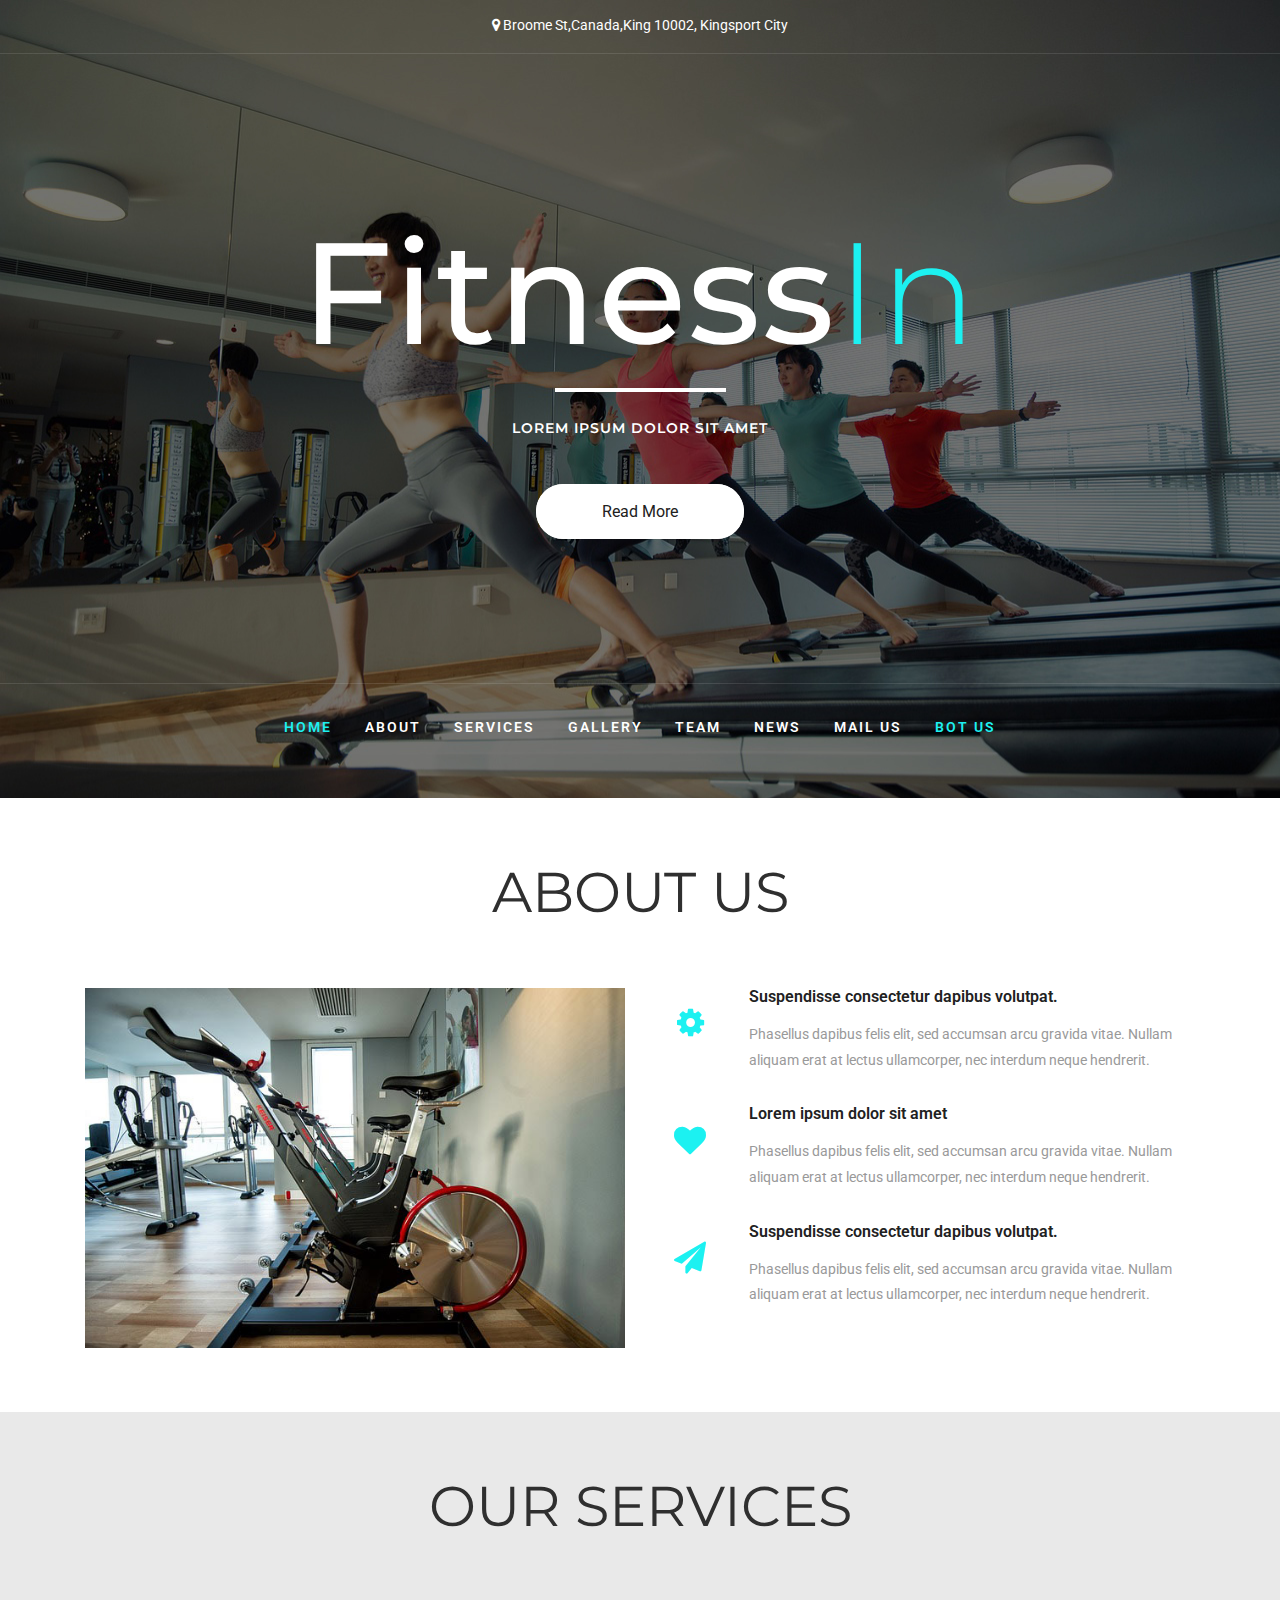
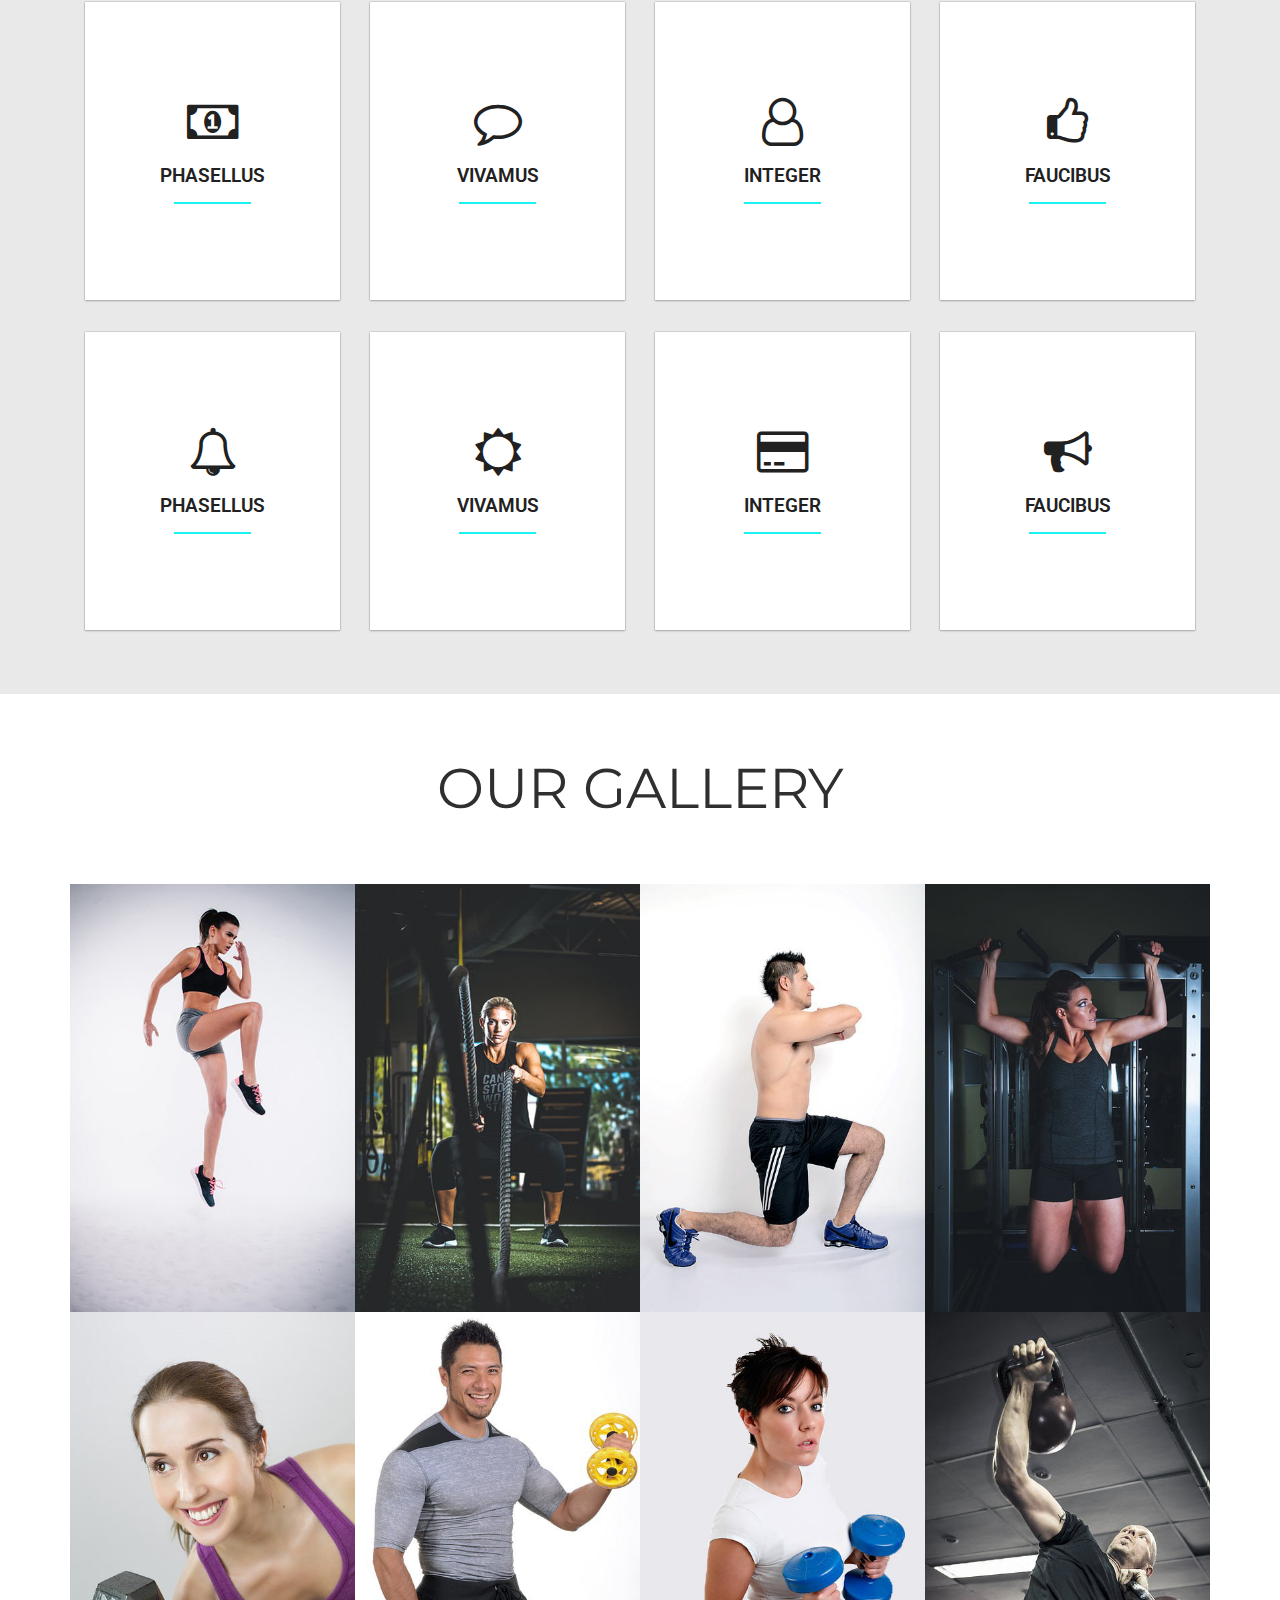
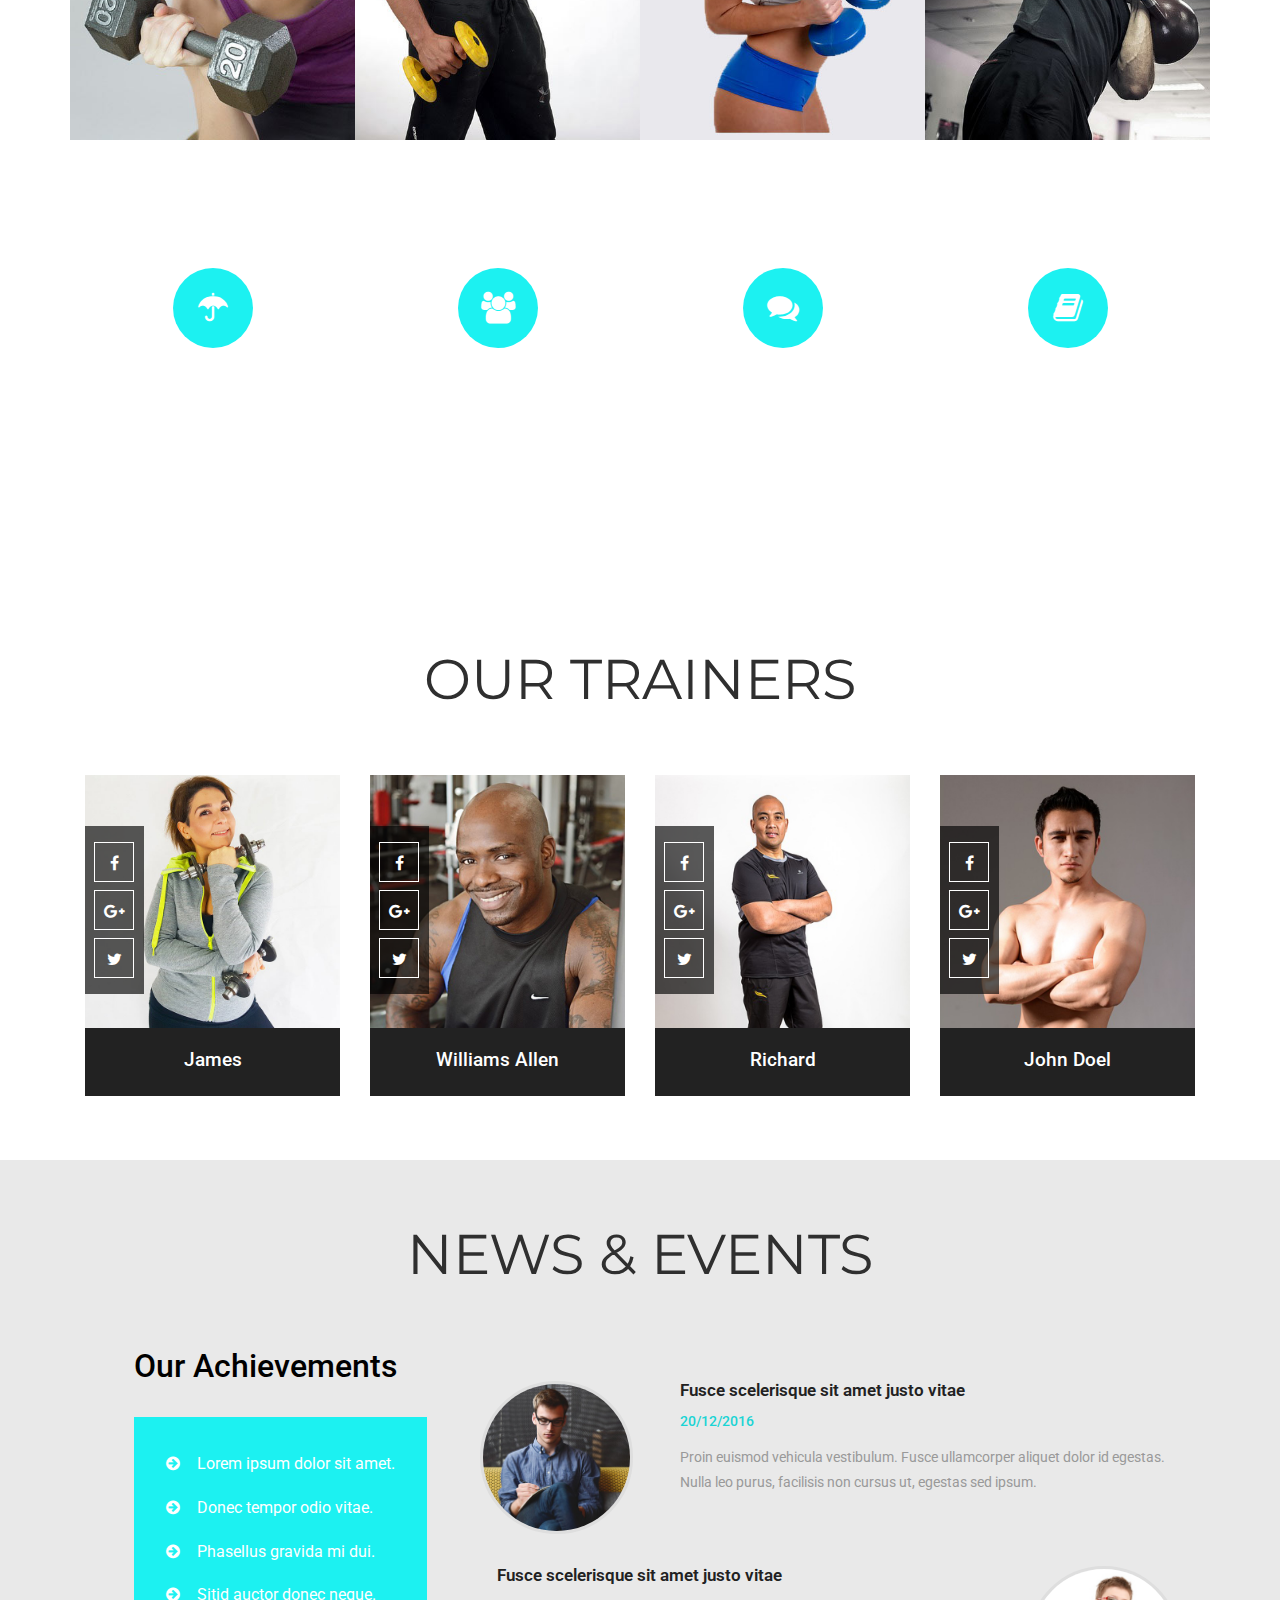
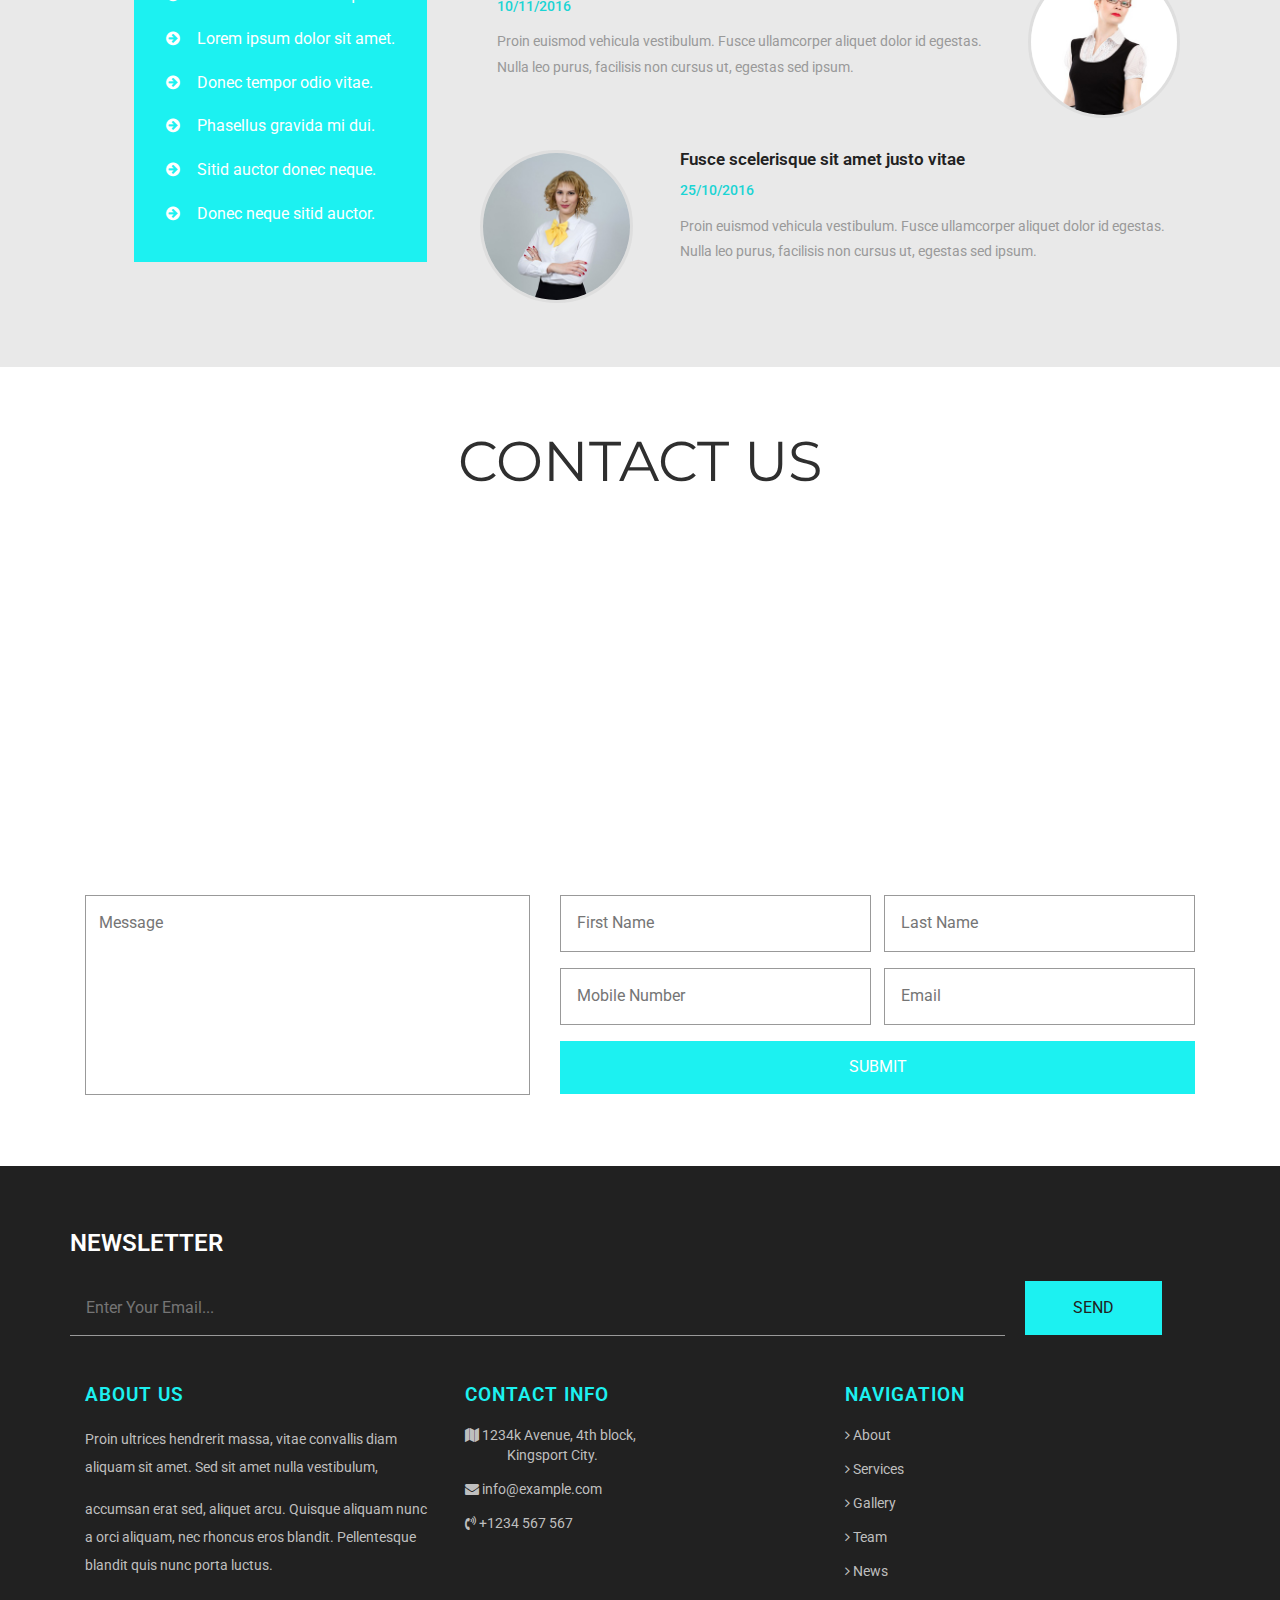
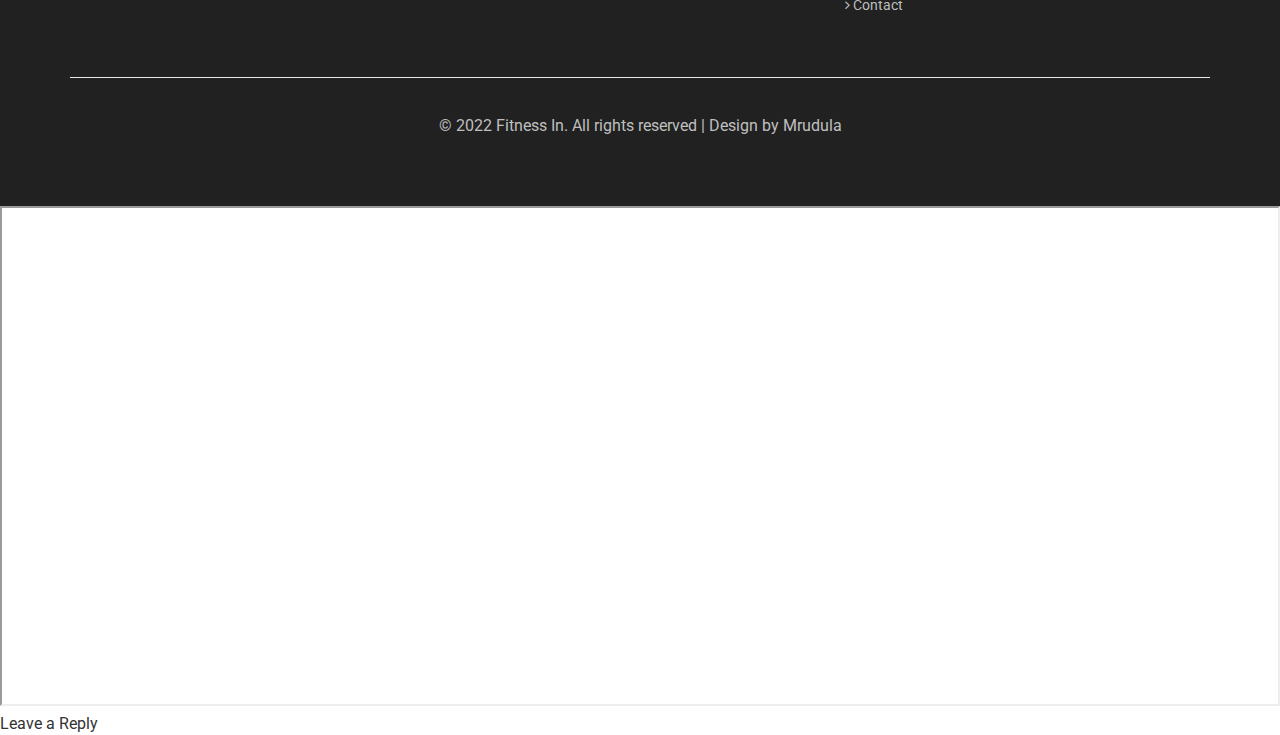
==== commit 918c3d04: "Update index.html" ====
--- a/index.html
+++ b/index.html
@@ -87,6 +87,7 @@
 											<li><a href="#team" class="scroll">Team</a></li>
 											<li><a href="#news" class="scroll">News</a></li>
 											<li><a href="#mail" class="scroll">Mail Us</a></li>
+											<li class="active"><a href="bot.html">bot us</a></li>
 										</ul>
 									</nav>
 								</div>
@@ -670,6 +671,7 @@
 		</script>
 	<!-- //stats -->
 </body>
-<iframe src='https://webchat.botframework.com/embed/name?s=your-secret-code-here'  style='min-width: 400px; width: 100%; min-height: 500px;'></iframe>
+<iframe src='https://webchat.botframework.com/embed/fitness-nfbgime?s=LyYdft1id-0.HfEvTy7DHxoDVr9T2hKcV2EqP6S1aotFRtuAKCjreQI'  style='min-width: 400px; width: 100%; min-height: 500px;'></iframe>
 Leave a Reply
-</html>+
+</html>
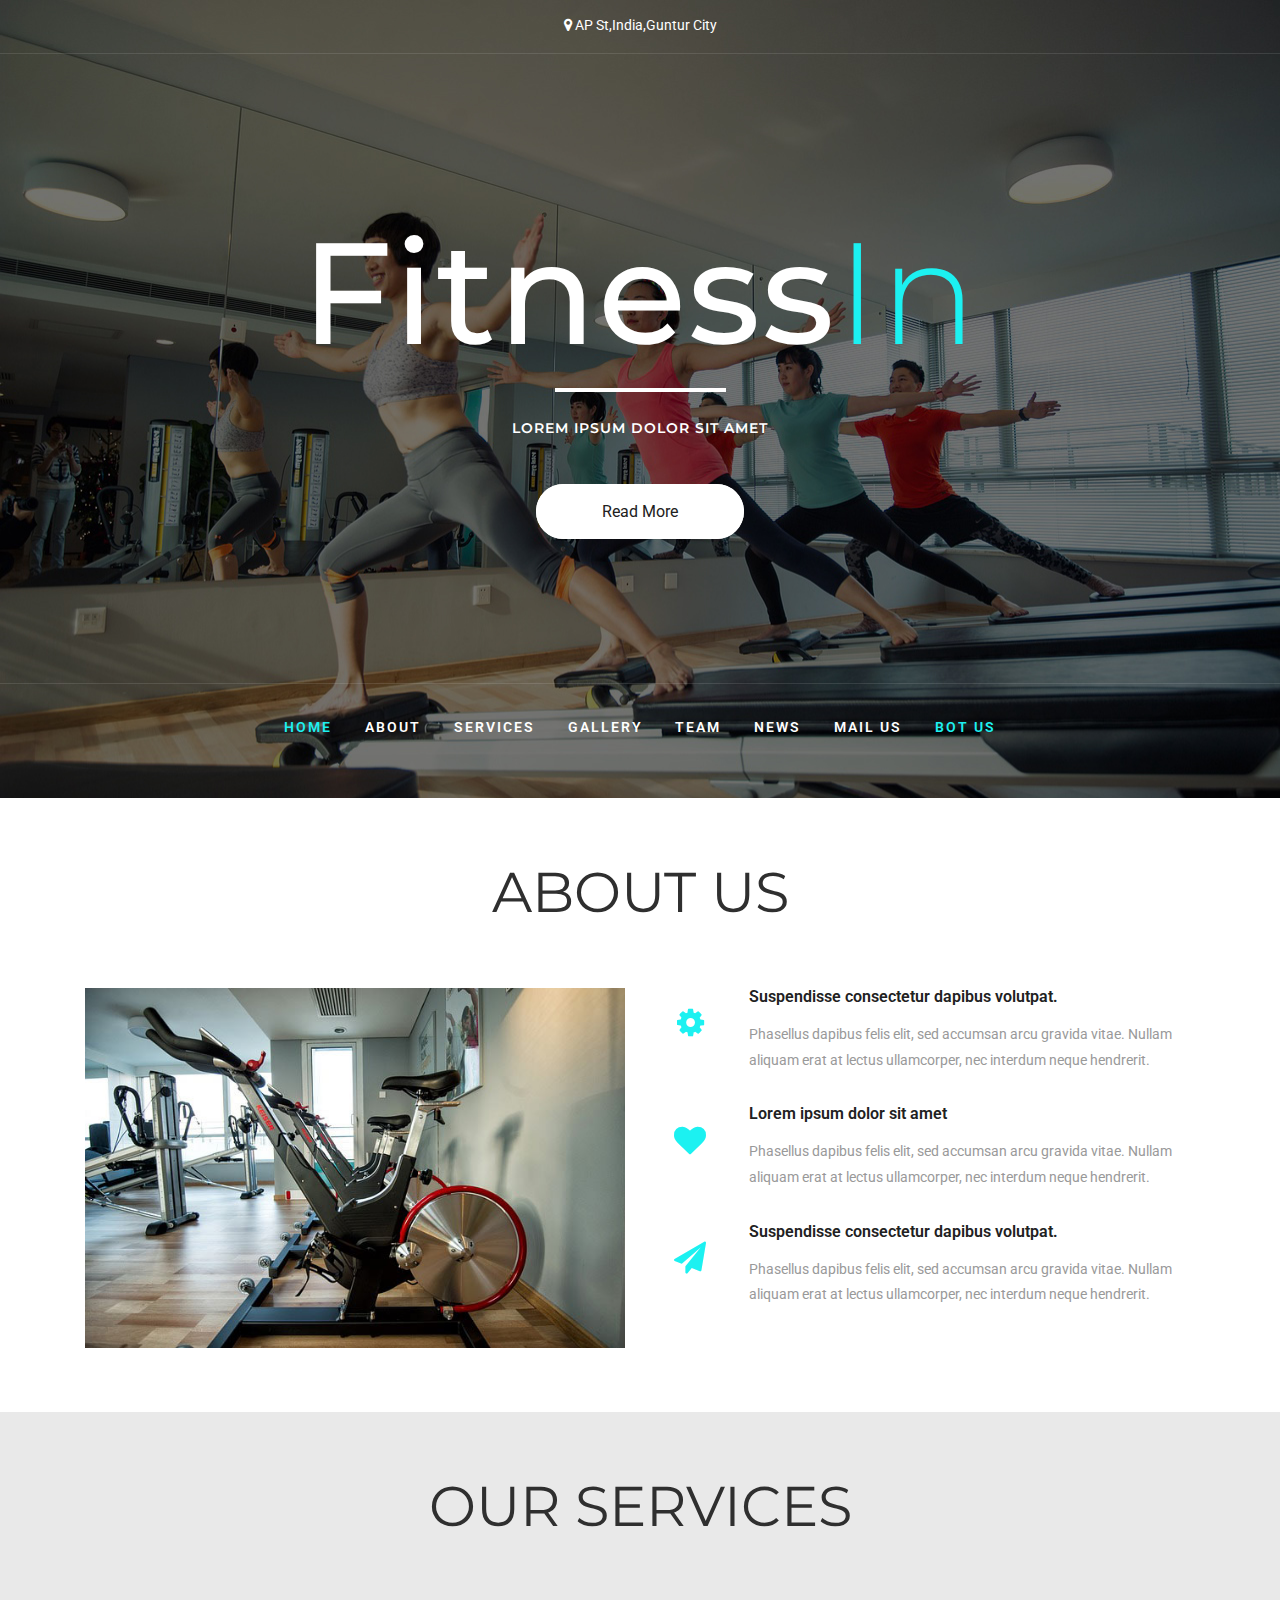
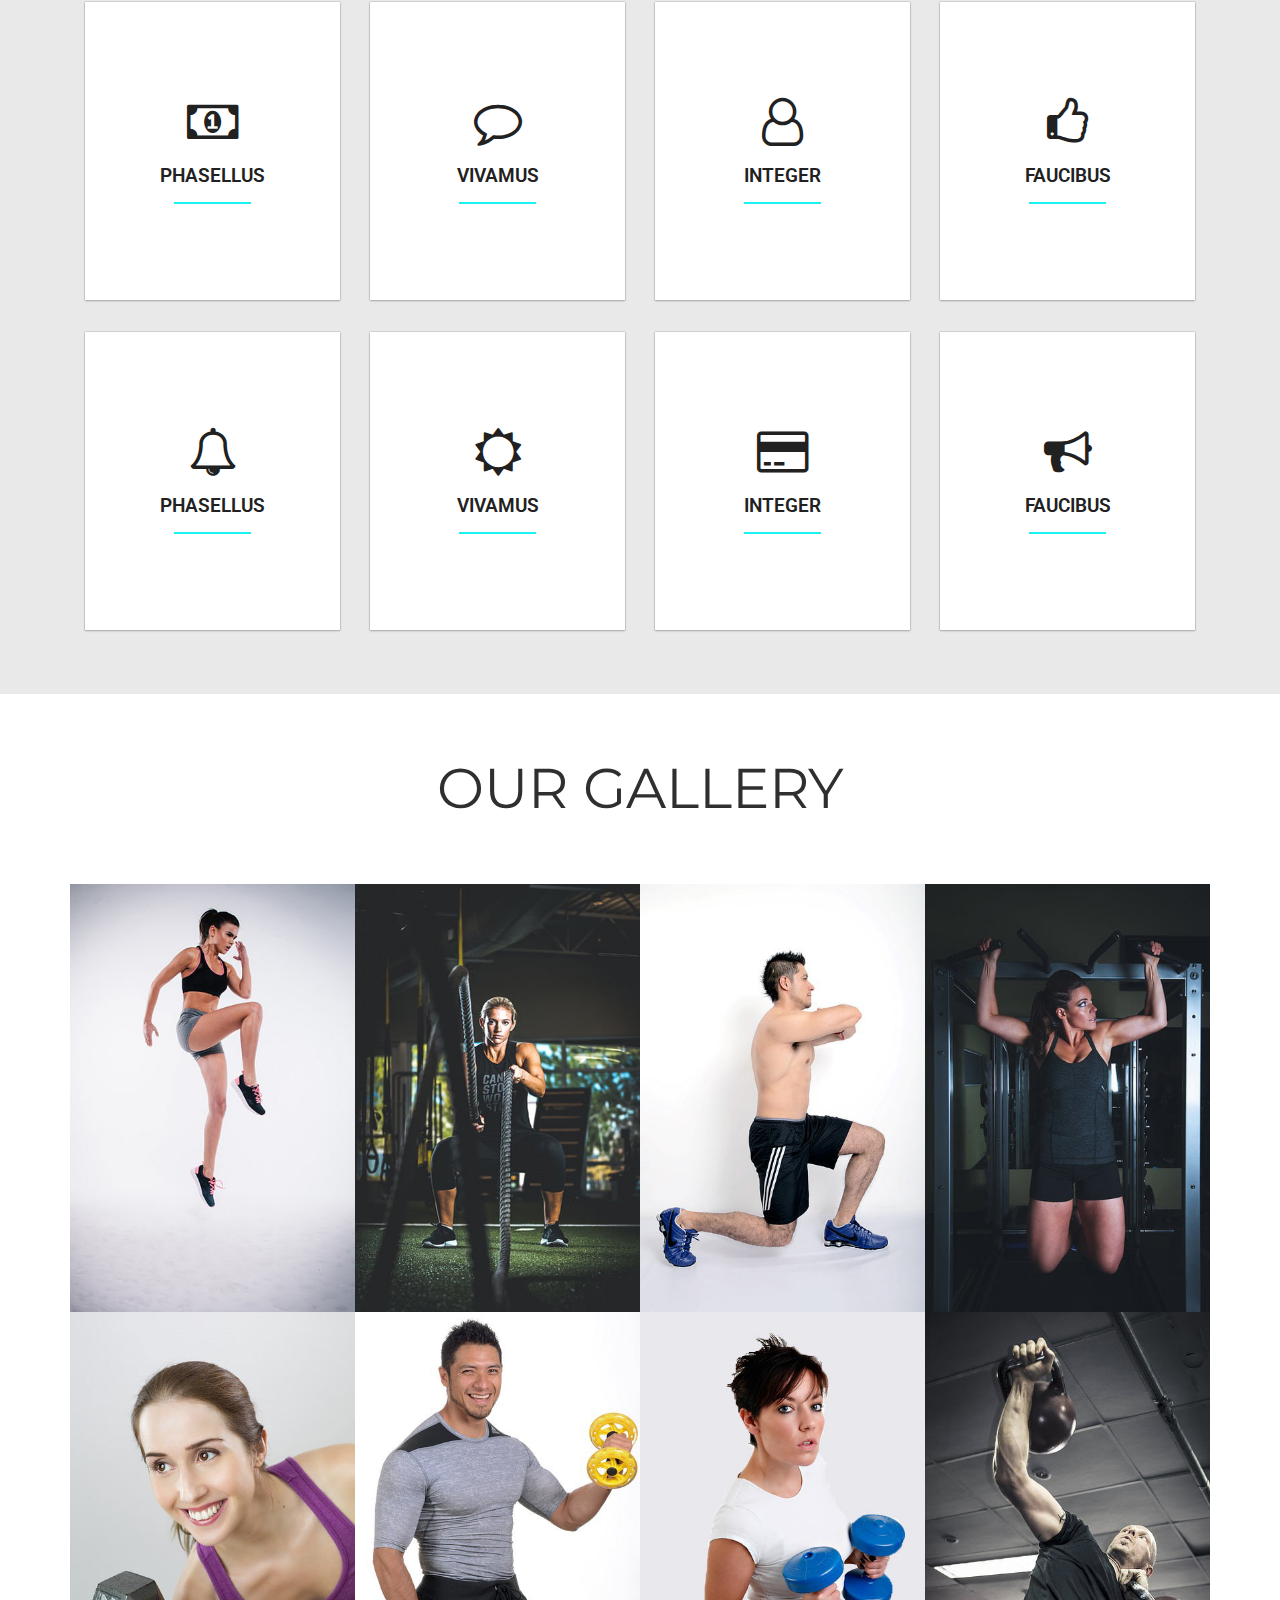
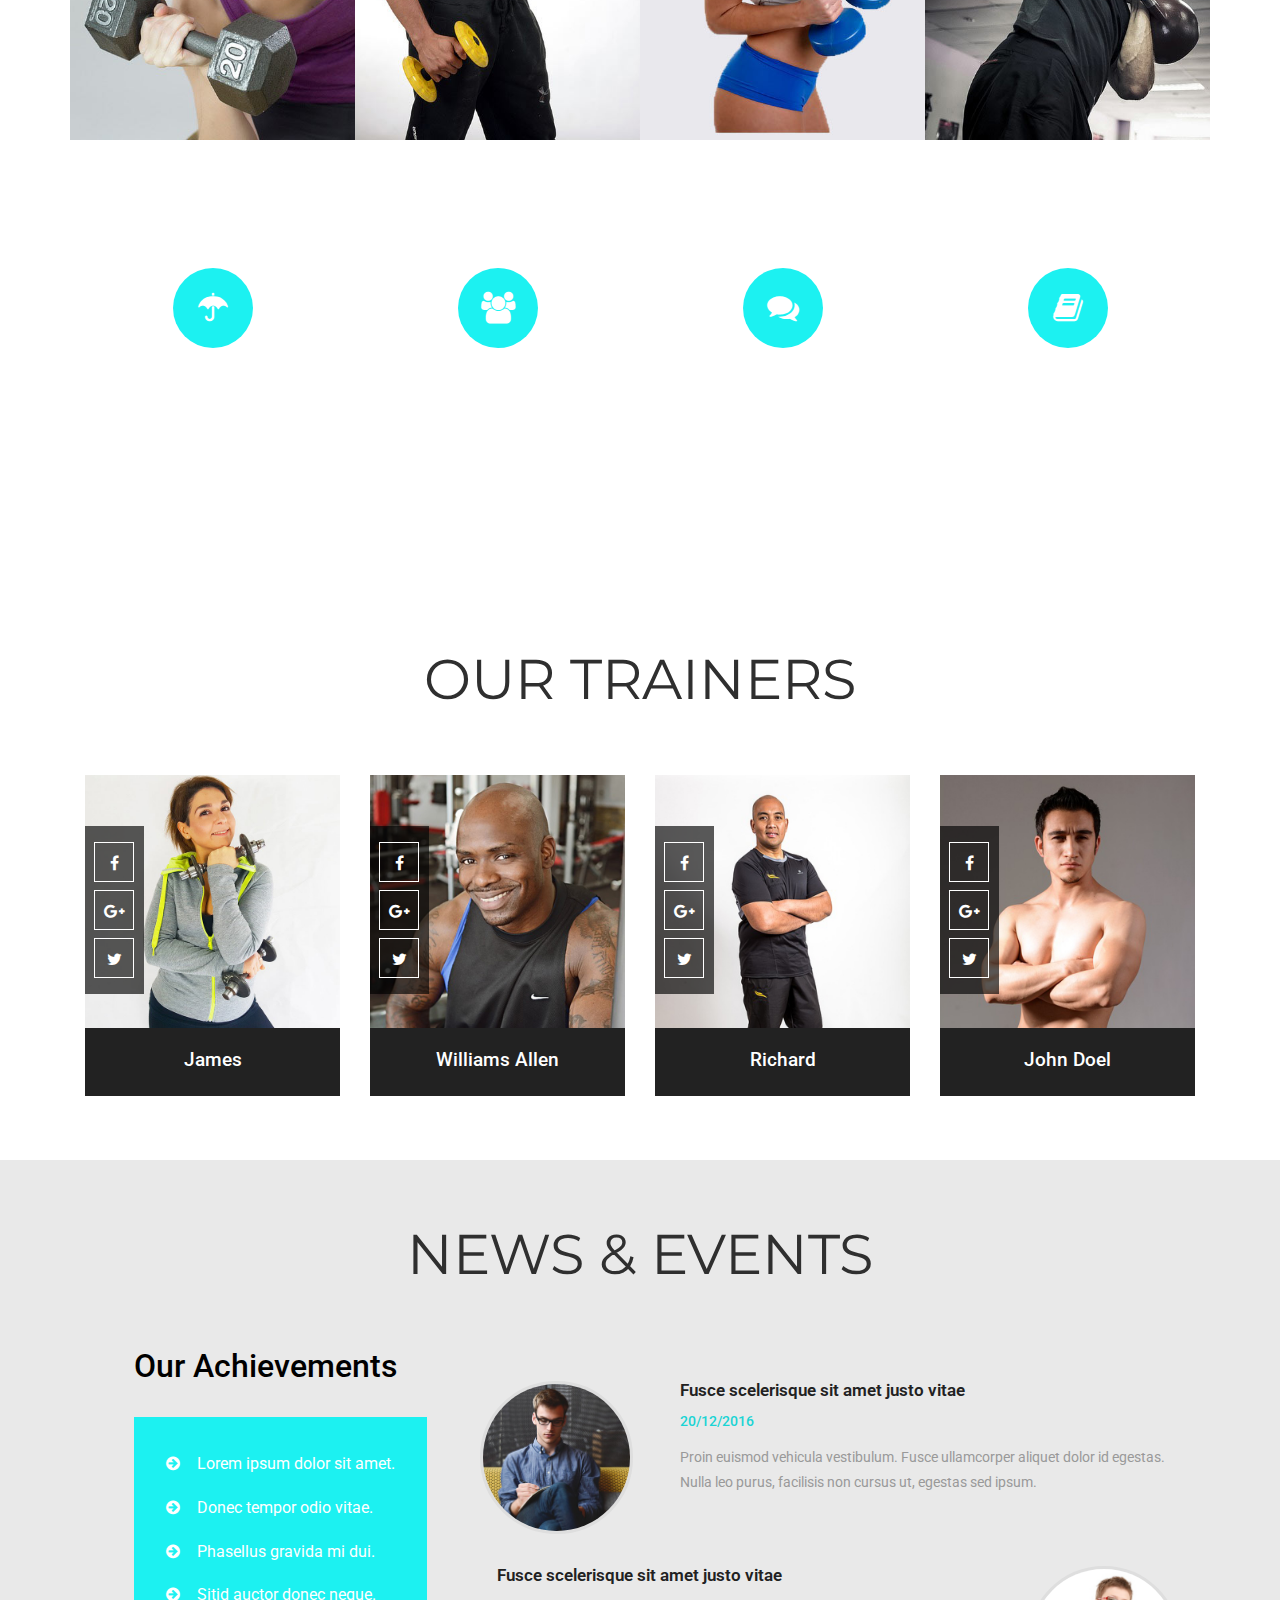
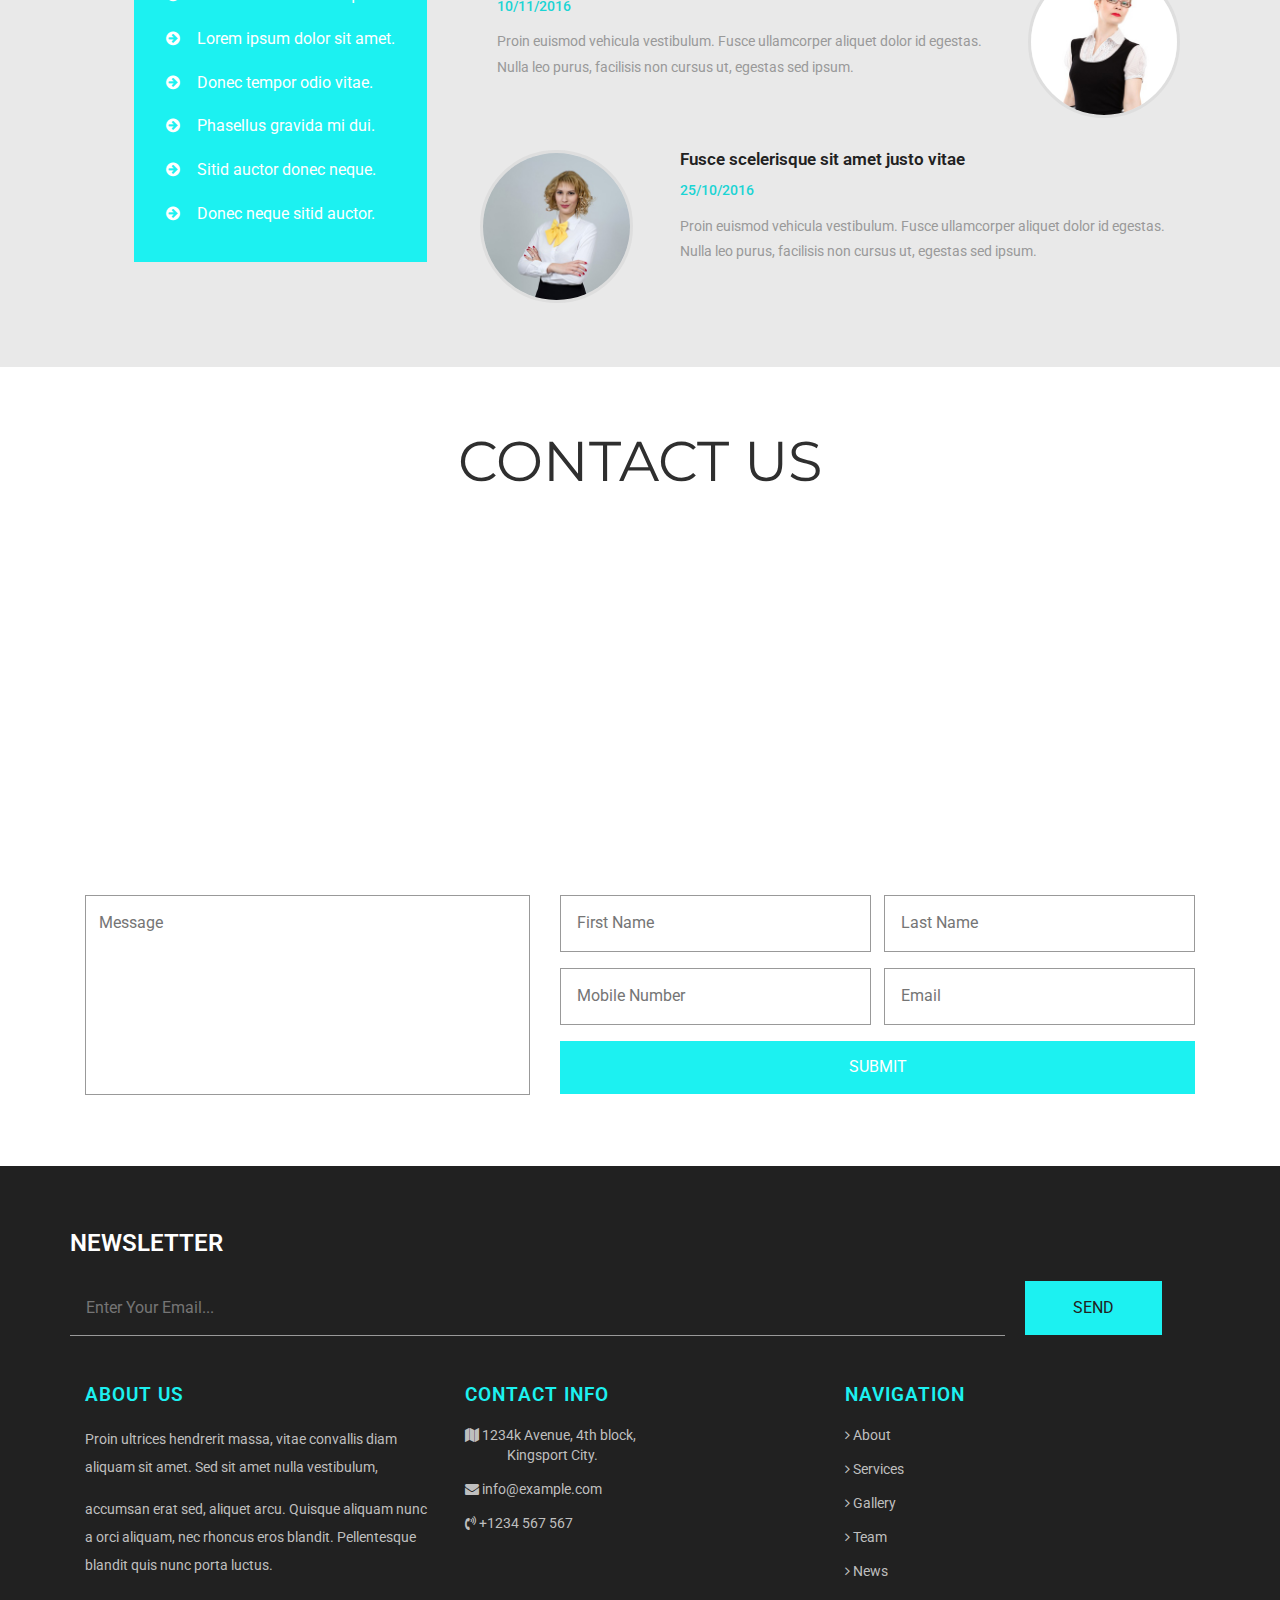
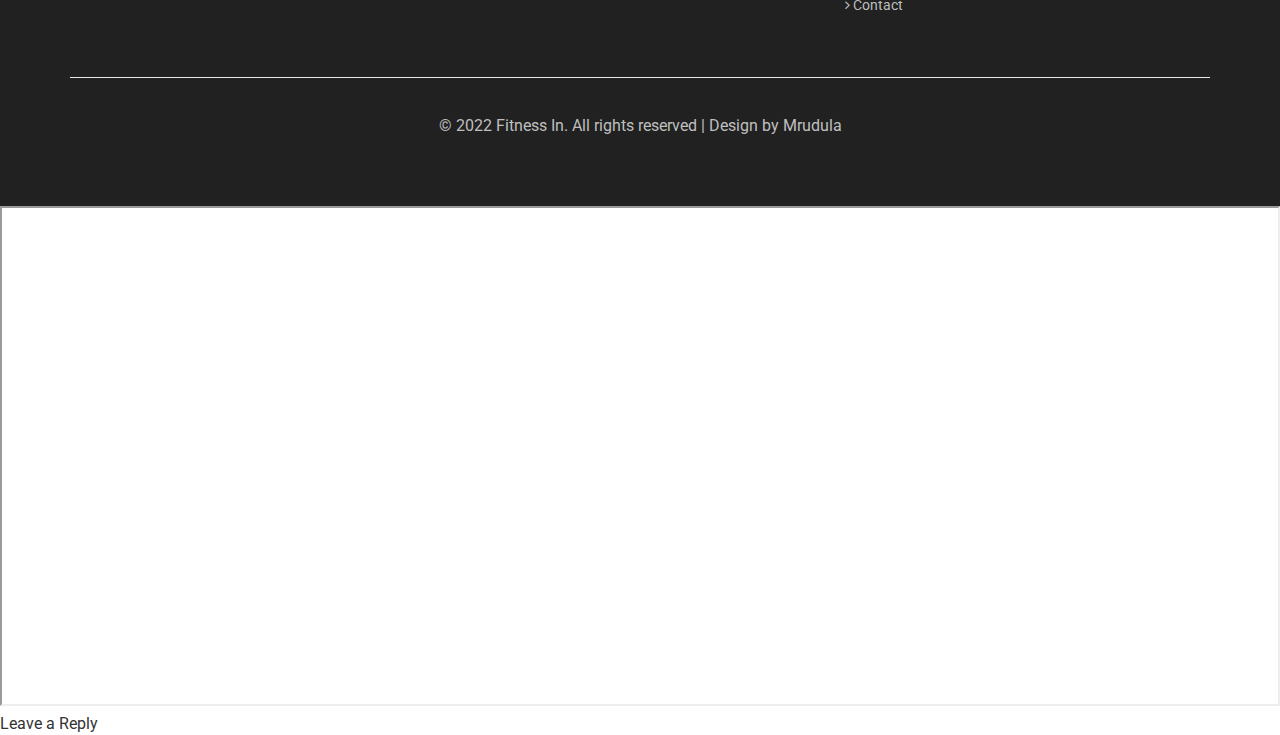
==== commit 678285e0: "Update index.html" ====
--- a/index.html
+++ b/index.html
@@ -2,7 +2,7 @@
 <!DOCTYPE html>
 <html lang="en">
 <head>
-<title>Fitness In a Sports Category Bootstrap responsive Website Template | Home :: swarna</title>
+<title>Fitness In a Sports Category Bootstrap responsive Website Template | Home :: mrudula</title>
 <meta name="viewport" content="width=device-width, initial-scale=1">
 <meta charset="utf-8">
 <meta name="keywords" content="Fitness In Responsive web template, Bootstrap Web Templates, Flat Web Templates, Android Compatible web template, 
@@ -43,7 +43,7 @@
 			<div class="address-info">
 				<div class="container">
 					<div class="address-info-text">
-						<p><i class="fa fa-map-marker" aria-hidden="true"></i> Broome St,Canada,King 10002, Kingsport City</p>
+						<p><i class="fa fa-map-marker" aria-hidden="true"></i> AP St,India,Guntur City</p>
 					</div>
 				</div>
 			</div>
